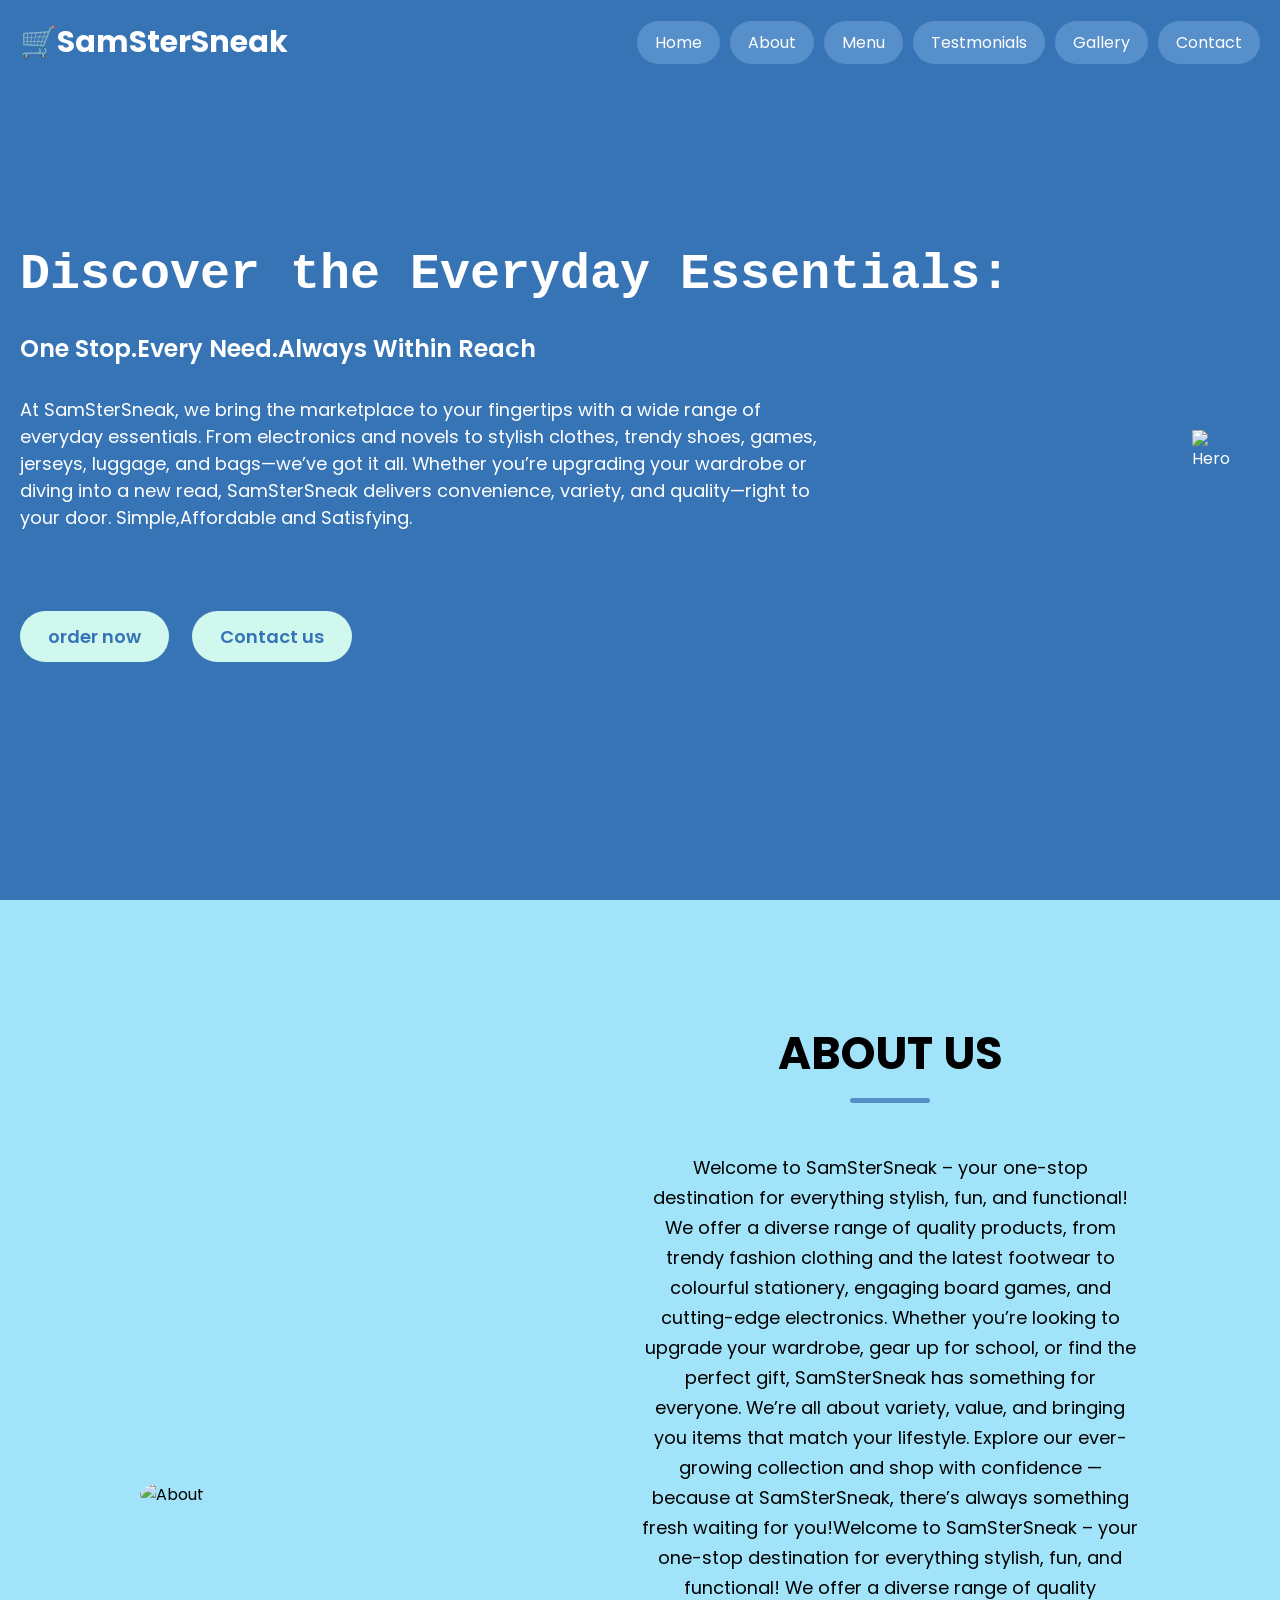
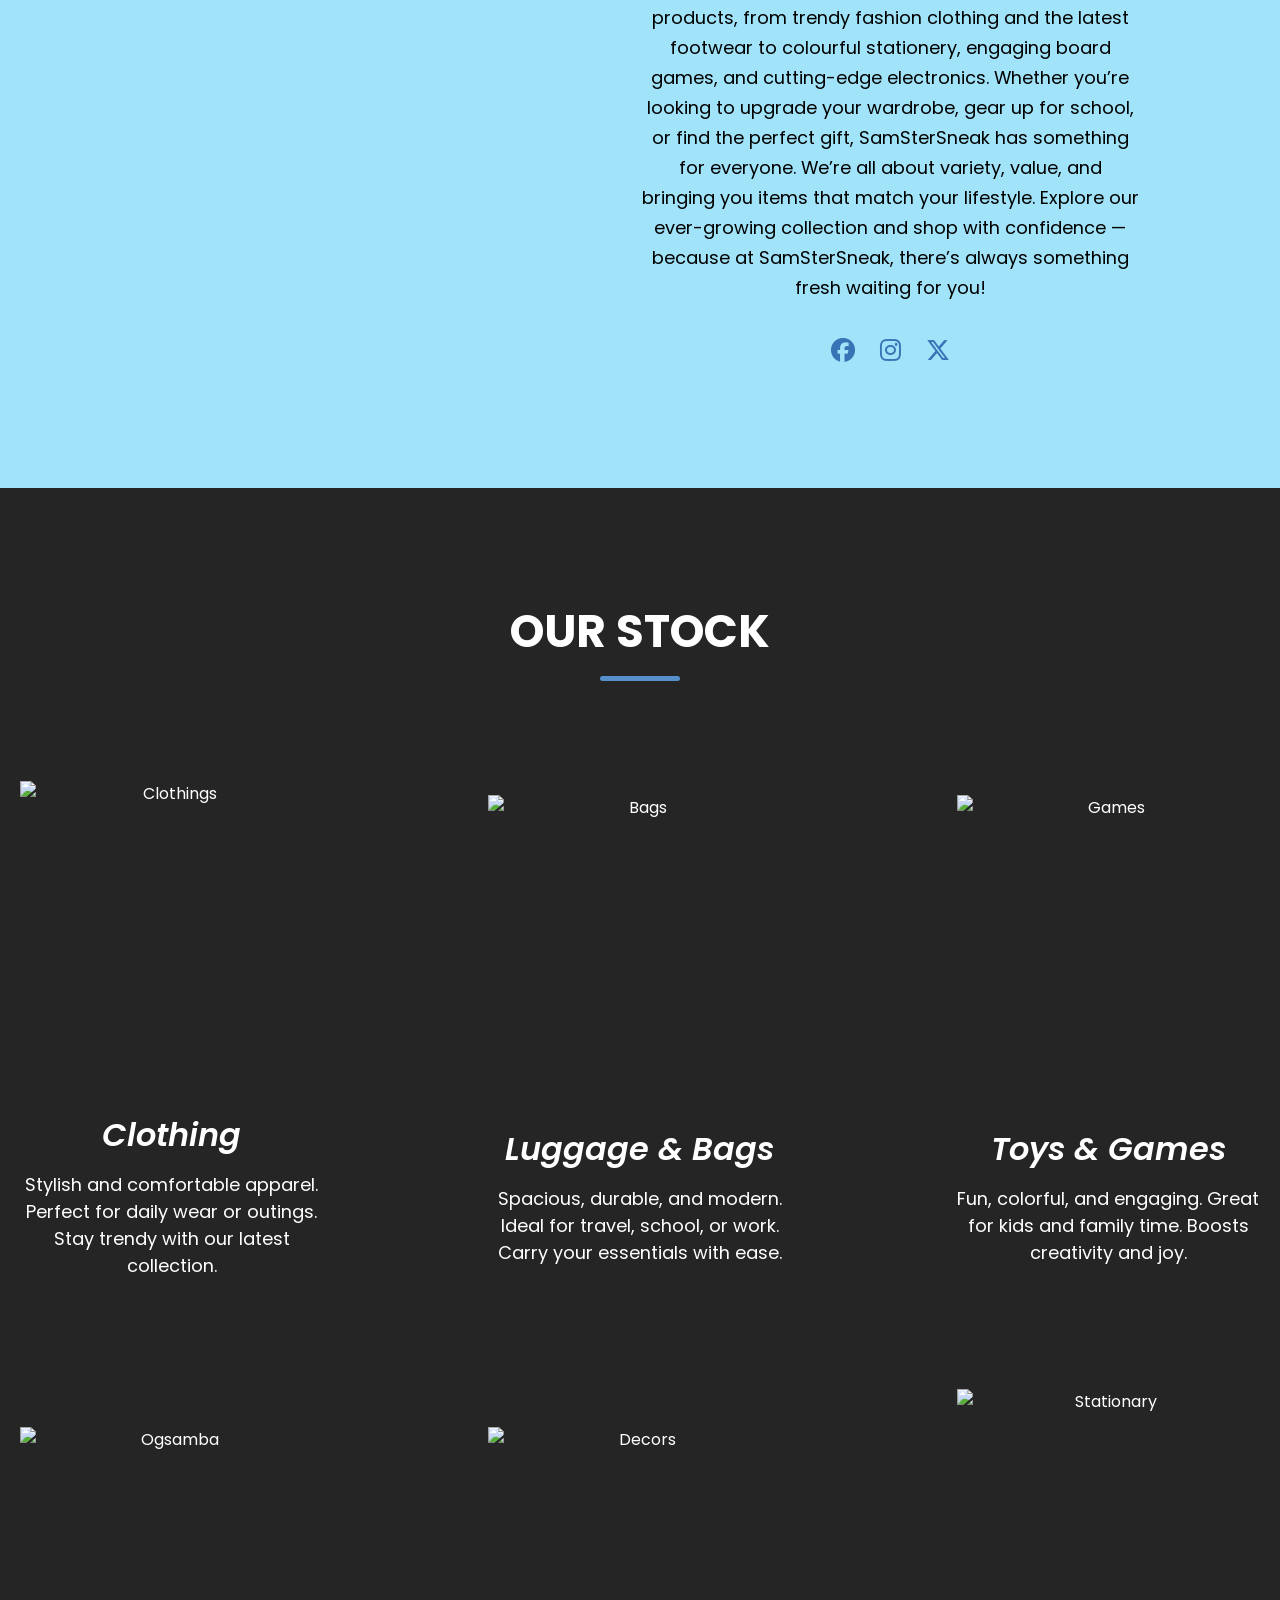
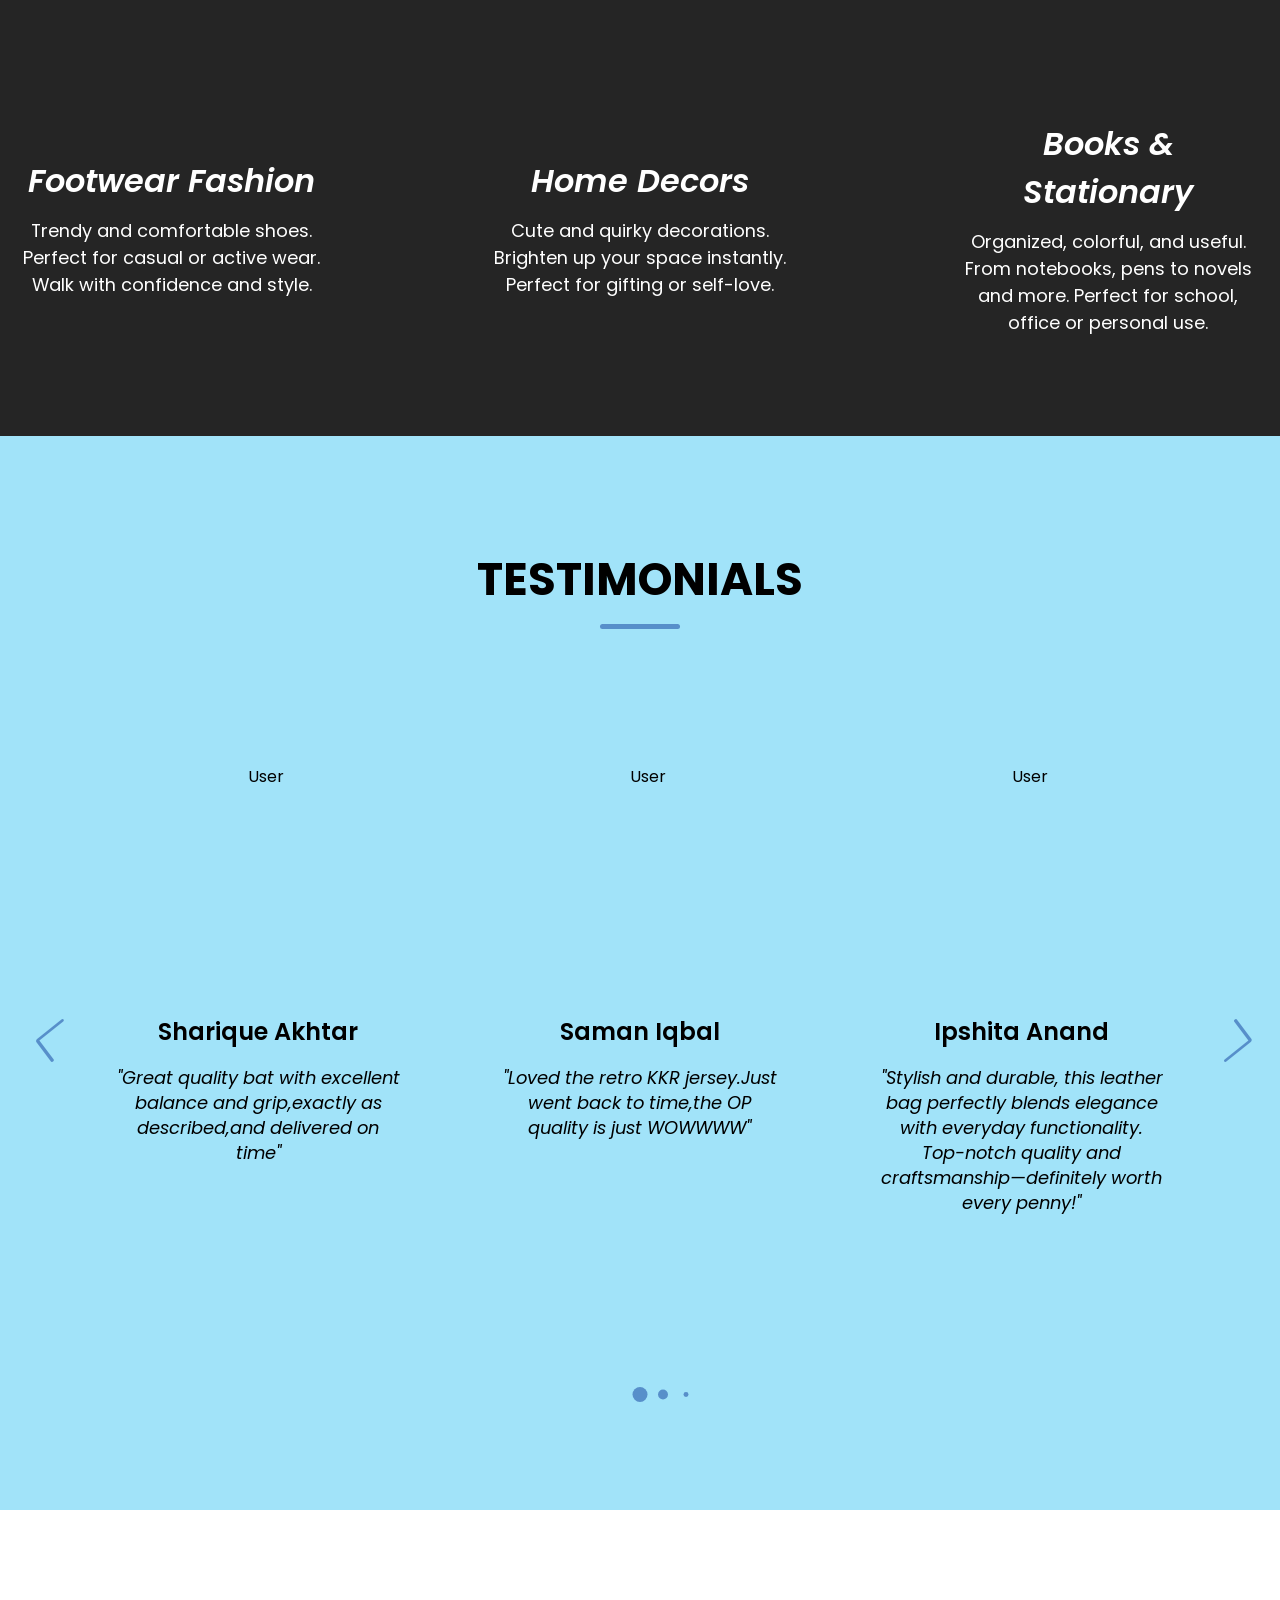
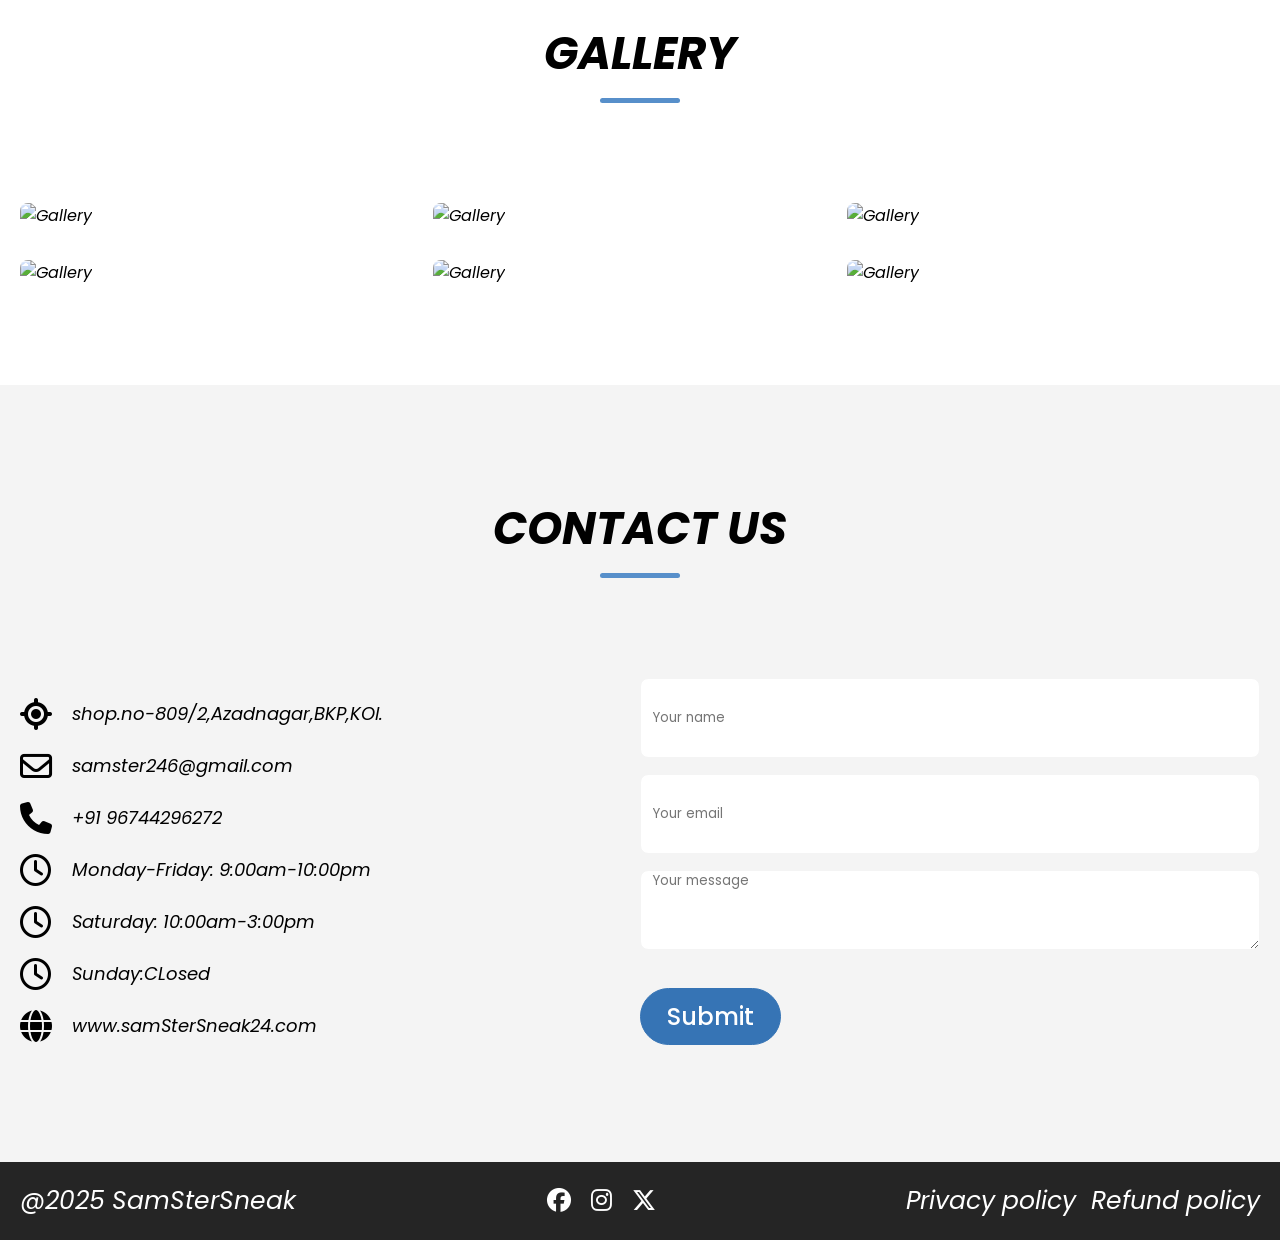
==== index.html @ d2cc335e "Rename warehouse.html to index.html" ====
<!DOCTYPE html>
<html lang="en">
<head>
    <meta charset="UTF-8">
    <meta name="viewport" content="width=device-width, initial-scale=1.0">
    <title>Document</title>
    <!-- linking font awsome for icons-->
    <link rel="stylesheet" href="https://cdnjs.cloudflare.com/ajax/libs/font-awesome/6.6.0/css/all.min.css">
    <!-- linking swiper CSS -->
    <link rel="stylesheet" href="https://cdn.jsdelivr.net/npm/swiper@11/swiper-bundle.min.css">
    <link rel="stylesheet" href="warehouse.css">
</head>
<body>
    <!-- Header/navbar -->
    <header>
        <nav class="navbar section-content">
            <a href="#" class="nav-logo">
                <h2 class="logo-text">🛒SamSterSneak</h2>
            </a>
        <ul class="nav-menu">
            <button id="menu-close-button" class="fas fa-times">

            </button>

            <li class="nav-item">
                <a href="#" class="nav-link">Home</a>
            </li>
            <li class="nav-item">
                <a href="#about" class="nav-link">About</a>
            </li>
            <li class="nav-item">
                <a href="#menu" class="nav-link">Menu</a>
            </li>
            <li class="nav-item">
                <a href="#testimonials" class="nav-link">Testmonials</a>
            </li>
            <li class="nav-item">
                <a href="#gallery" class="nav-link">Gallery</a>
            </li>
            <li class="nav-item">
                <a href="#contact" class="nav-link">Contact</a>
            </li>
        </ul>
        <button id="menu-open-button" class="fas fa-bars"></button>
    </nav>

    </header>

    <main>
        <!-- hero-section -->
        <section class="hero-section">
            <div class="section-content">
                <div class="hero-details">
                    <h2 class="title">Discover the Everyday Essentials:</h2>
                    <h3 class="subtitle">One Stop.Every Need.Always Within Reach</h3>
                    <p class="description">At SamSterSneak, we bring the marketplace to your fingertips with a wide range of everyday essentials. 
                        From electronics and novels to stylish clothes, trendy shoes, games, jerseys, luggage, and bags—we’ve got it all. 
                        Whether you’re upgrading your wardrobe or diving into a new read, SamSterSneak delivers convenience, variety, and 
                        quality—right to your door. Simple,Affordable and Satisfying.</p>
                    <div class="buttons">
                        <a href="#" class="button order-now">order now</a>
                        <a href="#" class="button contact-us">Contact us</a>
                    </div>
                </div>
                <div class="hero-image-wrapper">
                    <img src="./use photos /jacke nike.jpeg" alt="Hero" class="hero-image">
                </div>
            </div>

        </section>
        <!-- About section -->
         <section class="about-section" id="about">
            <div class="section-content">
                <div class="about-image-wrapper">
                    <img src="./use photos /companylogo.jpeg" alt="About" class="about-image">
                </div>
                <div class="about-details">
                    <h2 class="section-title">About Us</h2>
                    <p class="text">Welcome to SamSterSneak – your one-stop destination for everything stylish, fun, and functional! 
                        We offer a diverse range of quality products, from trendy fashion clothing and the latest footwear to colourful stationery, 
                        engaging board games, and cutting-edge electronics. Whether you’re looking to upgrade your wardrobe, gear up for school, or 
                        find the perfect gift, SamSterSneak has something for everyone. We’re all about variety, value, and bringing you items that 
                        match your lifestyle. Explore our ever-growing collection and shop with confidence — because at SamSterSneak, there’s always 
                        something fresh waiting for you!Welcome to SamSterSneak – your one-stop destination for everything stylish, fun, and functional!
                        We offer a diverse range of quality products, from trendy fashion clothing and the latest footwear to colourful stationery, engaging 
                        board games, and cutting-edge electronics. Whether you’re looking to upgrade your wardrobe, gear up for school, or find the perfect gift, 
                        SamSterSneak has something for everyone. We’re all about variety, value, and bringing you items that match your lifestyle. Explore our 
                        ever-growing collection and shop with confidence — because at SamSterSneak, there’s always something fresh waiting for you!
                    </p>
                    <div class="social-link-list">
                        <a href="#" class="social-link"><i class="fa-brands fa-facebook"></i></a>
                        <a href="#" class="social-link"><i class="fa-brands fa-instagram"></i></a>
                        <a href="#" class="social-link"><i class="fa-brands fa-x-twitter"></i></a>
                    </div>

                </div>
            </div>
         </section>
        <!-- menu/Product section -->
         <section class="menu-section" id="menu">
            <h2 class="section-title">Our Stock</h2>

            <div class="section-content">
                <ul class="menu-list">

                    <li class="menu-item">
                        <img src="./use photos /tshirt.jpeg" alt="Clothings" class="menu-image">
                        <h3 class="name">Clothing</h3>
                        <p class="text">Stylish and comfortable apparel.
                            Perfect for daily wear or outings.
                            Stay trendy with our latest collection.
                            </p>
                    </li>

                    <li class="menu-item">
                        <img src="./use photos /bag.jpeg" alt="Bags" class="menu-image">
                        <h3 class="name">Luggage & Bags</h3>
                        <p class="text">Spacious, durable, and modern.
                            Ideal for travel, school, or work.
                            Carry your essentials with ease.</p>
                    </li>

                    <li class="menu-item">
                        <img src="./use photos /chess.jpeg" alt="Games" class="menu-image">
                        <h3 class="name">Toys & Games</h3>
                        <p class="text">Fun, colorful, and engaging.
                            Great for kids and family time.
                            Boosts creativity and joy.</p>
                    </li>

                    <li class="menu-item">
                        <img src="./use photos /ogsamba.jpeg" alt="Ogsamba" class="menu-image">
                        <h3 class="name">Footwear Fashion</h3>
                        <p class="text">Trendy and comfortable shoes.
                            Perfect for casual or active wear.
                            Walk with confidence and style.</p>
                    </li>

                    <li class="menu-item">
                        <img src="./use photos /clayfoam.jpeg" alt="Decors" class="menu-image">
                        <h3 class="name">Home Decors</h3>
                        <p class="text">Cute and quirky decorations.
                            Brighten up your space instantly.
                            Perfect for gifting or self-love.</p>
                    </li>

                    <li class="menu-item">
                        <img src="./use photos /stationary.webp" alt="Stationary" class="menu-image">
                        <h3 class="name">Books & Stationary</h3>
                        <p class="text">Organized, colorful, and useful.
                            From notebooks, pens to novels and more.
                            Perfect for school, office or personal use.</p>
                    </li>

                </ul>
            </div>
         </section>
         <!-- testimonials-section -->
         <section class="testimonials-section" id="testimonials">
            <h2 class="section-title">Testimonials</h2>
            <div class="section-content">
                <div class="slider-container swiper">
                    <div class="slider-wrapper">
                        <ul class="testimonials-list swiper-wrapper">
                            <li class="testimonial swiper-slide">
                                <img src="./use photos /sharique.jpeg" alt="User" class="user-image">
                                <h3 class="name">Sharique Akhtar</h3>
                                <i class="feedback">"Great quality bat with excellent balance and grip,exactly as described,and delivered on time"</i>
                            </li>

                            <li class="testimonial swiper-slide">
                                <img src="./use photos /saman.jpeg" alt="User" class="user-image">
                                <h3 class="name">Saman Iqbal</h3>
                                <i class="feedback">"Loved the retro KKR jersey.Just went back to time,the OP quality is just WOWWWW"</i>
                            </li>

                            <li class="testimonial swiper-slide">
                                <img src="./use photos /ipshita.jpeg" alt="User" class="user-image">
                                <h3 class="name">Ipshita Anand</h3>
                                <i class="feedback">"Stylish and durable, this leather bag perfectly blends elegance with everyday functionality.
                                    Top-notch quality and craftsmanship—definitely worth every penny!"</i>
                            </li>

                            <li class="testimonial swiper-slide">
                                <img src="./use photos /farhan.jpeg" alt="User" class="user-image">
                                <h3 class="name">Farhan</h3>
                                <i class="feedback">"Fantastic gameset that delivers endless fun and top-notch quality—highly recommend!"</i>
                            </li>

                            <li class="testimonial swiper-slide">
                                <img src="./use photos /nisha.jpeg" alt="User" class="user-image">
                                <h3 class="name">Nisha kumari</h3>
                                <i class="feedback">"Great quality shoes at an unbeatable price—super comfy and stylish,straight from SamSterSneak!>
                            </li>

                            <li class="testimonial swiper-slide">
                                <img src="./use photos /ritika.jpeg" alt="User" class="user-image">
                                <h3 class="name">Ritika Srivastava</h3>
                                <i class="feedback">"The book arrived in perfect condition, securely packaged and exactly as described.Excellent value for money—would definitely buy from samstersneak again!"</i>
                            </li>
                        </ul>

                        <div class="swiper-pagination"></div>
                        <div class="swiper-slide-button swiper-button-prev"></div>
                        <div class="swiper-slide-button swiper-button-next"></div>
                      
                    </div>
                </div>
            </div>

         </section>
        <!-- Gallery-section -->
         <section class="gallery-section" id="gallery">
            <h2 class="section-title">Gallery</h2>
            <div class="section-content">
                <ul class="gallery-list">
                    <li class="gallery-item">
                        <img src="./use photos /puma jacket.jpeg" alt="Gallery" class="gallery-image">
                    </li>
                    <li class="gallery-item">
                        <img src="./use photos /chess.jpeg" alt="Gallery" class="gallery-image">
                    </li>
                    <li class="gallery-item">
                        <img src="./use photos /book.jpeg" alt="Gallery" class="gallery-image">
                    </li>
                    <li class="gallery-item">
                        <img src="./use photos /air jordan.jpeg" alt="Gallery" class="gallery-image">
                    </li>
                    <li class="gallery-item">
                        <img src="./use photos /vrheadset.jpeg" alt="Gallery" class="gallery-image">
                    </li>
                    <li class="gallery-item">
                        <img src="./use photos /tshirt.jpeg" alt="Gallery" class="gallery-image">
                    </li>
                </ul>
            </div>
         </section>
        <!-- contact-section -->
         <section class="contact-section" id="contact">
            <h2 class="section-title">Contact Us</h2>
            <div class="section-content">
                <ul class="contact-info-list">
                    <li class="contact-info">
                        <i class="fa-solid fa-location-crosshairs"></i>
                        <p>shop.no-809/2,Azadnagar,BKP,KOl.</p>
                    </li>

                    <li class="contact-info">
                        <i class="fa-regular fa-envelope"></i>
                        <p>samster246@gmail.com</p>
                    </li>

                    <li class="contact-info">
                        <i class="fa-solid fa-phone"></i>
                        <p>+91 96744296272</p>
                    </li>

                    <li class="contact-info">
                        <i class="fa-regular fa-clock"></i>
                        <p>Monday-Friday: 9:00am-10:00pm</p>
                    </li>
                    <li class="contact-info">
                        <i class="fa-regular fa-clock"></i>
                        <p>Saturday: 10:00am-3:00pm</p>
                    </li>

                    <li class="contact-info">
                        <i class="fa-regular fa-clock"></i>
                        <p>Sunday:CLosed</p>
                    </li>

                    <li class="contact-info">
                        <i class="fa-solid fa-globe"></i>
                        <p>www.samSterSneak24.com</p>
                    </li>
                </ul>
                <form action="#" class="contact-form">
                    <input type="text" placeholder="Your name" class="form-input" required>
                    <input type="email" placeholder="Your email" class="form-input" required>
                    <textarea placeholder="Your message" class="form-input" required></textarea>
                    <button class=" submit-button">Submit</button>
                </form>
            </div>
         </section>
        <!-- Footer-section -->
        <footer class="footer-section">
            <div class="section-content">
                <p class="copyright-text">@2025 SamSterSneak </p>

                <div class="social-link-list">
                    <a href="#" class="social-link"><i class="fa-brands fa-facebook"></i></a>
                    <a href="#" class="social-link"><i class="fa-brands fa-instagram"></i></a>
                    <a href="#" class="social-link"><i class="fa-brands fa-x-twitter"></i></a>
                </div>

                <p class="policy-text">
                    <a href="#" class="policy-link">Privacy policy</a> 
                    <span class="separator"></span>
                    <a href="#" class="policy-link">Refund policy</a> 
                </p>

                
                
            </div>

        </footer>
    </main>  
    
    
    <!-- linking swiper script -->
    <script src="https://cdn.jsdelivr.net/npm/swiper@11/swiper-bundle.min.js"></script>

    <script src="warehouse.js"></script>
</body>
</html>
---- warehouse.css ----
@import url('https://fonts.googleapis.com/css2?family=Miniver&family=Poppins:ital,wght@0,400;0,500;0,600;0,700;1,400;1,600&display=swap');
*{
    margin:0;
    padding: 0;
    box-sizing: border-box;
    font-family:"Poppins", sans-serif;
}

:root{
    --white-color: #ffffff;
    --dark-color: #252525;
    --primary-color: #3674B5;
    --secondary-color: #578FCA;
    --light-blue-color: #A1E3F9;
    --light-gray-color: #F4F4F4;
    --light-mint-color: #D1F8EF;


    --font-size-s:0.9rem;
    --font-size-n:1rem;
    --font-size-m:1.12rem;
    --font-size-l:1.5rem;
    --font-size-xl:2rem;
    --font-size-xxl:2.3rem;

    --font-weight-normal:400;
    --font-weight-medium:500;
    --font-weight-semi-bold:600;
    --font-weight-bold:700;

    --border-radius-s:8px;
    --border-radius-m:30px;
    --border-radius-circle:50%;

    --site-max-width:1300px;
}

html {
    scroll-behavior: smooth;
}
/* styling for whole website*/
ul{
    list-style: none ;
}
a{
    text-decoration: none;
}

button{
    cursor: pointer;
    border: none;
    background:none;
}
img{
    width:100% ;
}
.section-content{
    max-width: var(--site-max-width);
    margin: 0 auto;
    padding: 0 20px;
}
.section-title{
    text-align: center;
    padding: 60px 0 100px;
    text-transform: uppercase;
    font-size: var(--font-size-xl);
}
.section-title::after{
    content: "";
    width: 80px;
    height: 5px;
    display: block;
    margin: 10px auto 0;
    border-radius: var(--border-radius-s);
    background: var(--secondary-color);
}
/* Navbar styling*/
header{
    position: fixed;
    width: 100%;
    z-index:5; ;
    background:var(--primary-color);
}
header .navbar{
    display: flex;
    padding: 20px;
    align-items: center;
    justify-content: space-between;
}

.navbar .nav-logo .logo-text{
    color:var(--white-color);
    font-weight:var(--font-weight-bold);
    font-size:30px;
    
}

.navbar .nav-menu{
    display: flex;
    gap: 10px;
}

.navbar .nav-menu .nav-link{
    padding: 10px 18px;
    color:var(--white-color);
    background:var(--secondary-color) ;
    font-size:var(--border-radius-n); ;
    border-radius: var(--border-radius-m);
    transition: 0.3s ease;


}
.navbar .nav-menu .nav-link:hover{
    color: var(--primary-color);
    background: var(--secondary-color);
     
}
.navbar :where(#menu-close-button,#menu-open-button){
    display: none;
}



/* styling for hero section*/
.hero-section{
    min-height: 100vh;
    background: var(--primary-color);
}
.hero-section .section-content{
    display: flex;
    align-items: center;
    justify-content: space-between;
    min-height: 100vh;
    color:var(--white-color);
}
.hero-section .hero-details .title{
    padding-top: 8px;
    font-size: 50px;
    color: var(--white-color);
    font-family: 'Courier New', Courier, monospace;
}
.hero-section .hero-details .subtitle{
    margin-top: 8px;
    max-width: 70%;
    padding-top: 20px;
    font-size: var(--font-size-l);
    font-weight: var(--font-weight-semi-bold);
}
.hero-section .hero-details .description{
    margin-top:24px 0 40px;
    padding-top: 30px;
    max-width: 70%;
    font-size: var(--font-size-m);
}
.hero-section .hero-details .buttons{
    padding-top: 80px;
    display: flex;
    gap: 23px;
}
.hero-section .hero-details .buttons .button{
    font-size: 18px;
}


.hero-section .hero-details .button{
    padding: 10px 26px;
    border: 2px solid transparent;
    color: var(--primary-color);
    border-radius: var(--border-radius-m);
    background: var(--light-mint-color);
    font-weight: var(--font-weight-semi-bold);
    transition: 0.3s ease;
   

}
.hero-section .hero-details .button:hover
{
    color: var(--dark-color);
    border-color: var(--white-color);
    background: transparent;

}
/*.hero-section .hero-details .contact-us:hover{
    color: var(--primary-color);
    border-color: var(--secondary-color);
    background: var(--secondary-color);
}*/

.hero-section .hero-image-wrapper{
    max-width:500px;
    margin-right: 30px;

}
.hero-section .hero-image-wrapper img{
    width: 400px;
    height: 400px;
}
/* styling About section*/
.about-section{
    padding: 120px;
    background: var(--light-blue-color);
}

.about-section .section-content{
    display: flex;
    gap: 50px;
    align-items: center;
    justify-content: space-between;
    

}
.about-section .about-image-wrapper .about-image{
    width: 380px;
    height: 380px;
    object-fit: cover;
    border-radius:var(--border-radius-circle) ;

}
.about-section .about-details .section-title{
    padding: 0;
    font-size: 45px;

}
.about-section .about-details{
    max-width: 50%;
}

.about-section .about-details .text{
    line-height: 30px;
    margin: 50px 0 30px;
    text-align:center ;
    font-size: var(--font-size-m);
    font-weight: var(--font-weight-normal);

}

.about-section .social-link-list{
    display: flex;
    gap: 25px;
    justify-content: center;

}
.about-section .social-link-list .social-link{
    color: var(--primary-color);
    font-size: var(--font-size-l);
    transition: 0.2s ease;
}
.about-section .social-link-list .social-link:hover{
    color: var(--secondary-color);
}

/* Menu section styling*/
.menu-section{
    color: var(--white-color);
    background: var(--dark-color);
    padding: 50px 0 100px;
}
.menu-section .section-title{
    font-size: 45px
}
.menu-section .menu-list{
    display: flex;
    flex-wrap: wrap;
    gap: 110px;
    align-items: center;
    justify-content: space-between;
    
}
.menu-section .menu-list .menu-item{
    display: flex;
    align-items: center;
    text-align: center;
    flex-direction:column;
    justify-content: space-between;
    width:calc(100% / 3 - 110px);
}
.menu-section .menu-list .menu-item .menu-image{
    max-width: 100%;
    max-height: 100%;
    aspect-ratio: 1;
    margin-bottom: 15px;
    object-fit: contain;

}
.menu-section .menu-list .menu-item .name{
    margin: 12px 0  ;
    font-size: var(--font-size-xl);
    font-weight: var(--font-weight-semi-bold);
    font-style: italic;
}
.menu-section .menu-list .menu-item .text{
    font-size: var(--font-size-m);
    font-weight:var(--font-weight-normal);
}


/* testimonials-styling */
.testimonials-section{
    padding: 50px 0 100px;
    background: var(--light-blue-color);
}
.testimonials-section .section-title{
    font-size: 45px;
}

.testimonials-section .slider-wrapper{
    overflow: hidden;
    margin: 0 60px 50px;

}

.testimonials-section .testimonial{
    user-select:none;
    display: flex;
    padding: 35px;
    text-align: center;
    flex-direction: column;
    align-items: center;
}
.testimonials-section .testimonial .user-image{
    width: 200px;
    height: 200px;
    object-fit: cover;
    margin-bottom: 50px;
    border-radius: var(--border-radius-circle);
}
.testimonials-section .testimonial .name{
    margin-bottom: 16px;
    font-size: var(--font-size-l);
    font-weight: var(--font-weight-semi-bold);
}
.testimonials-section .testimonial .feedback{
    font-size: var(--font-size-m);
    line-height: 25px;
    
}
.testimonials-section .swiper-pagination-bullet{
    width:15px ;
    height: 15px;
    opacity: 1;
    background: var(--secondary-color);   
}

.testimonials-section .swiper-slide-button{
    margin-top: -50px;
    color: var(--secondary-color);
    transition: 0.3s ease;   
}
.testimonials-section .swiper-slide-button:hover{
    color: var(--primary-color);
}

/* Gallery styling*/
.gallery-section{
    padding:50px 0 100px;
}
.gallery-section .section-title{
    font-size: 45px;
}
.gallery-section .gallery-list{
    display: flex;
    flex-wrap: wrap;
    gap: 32px;
    
}

.gallery-section .gallery-list .gallery-item{
    overflow: hidden;
    border-radius: var(--border-radius-s);
    width: calc(100% / 3 - 32px);
    
}
.gallery-section .gallery-item .gallery-image{
    width: 100%;
    height: 100%;
    cursor: zoom-in;
    transition: 0.3s ease;

}
.gallery-section .gallery-item:hover .gallery-image{
    transform: scale(1.3);
}

/* contact area styling*/
.contact-section{
    padding: 50px 0 100px;
    background: var(--light-gray-color);

}
.contact-section .section-title{
    font-size: 45px;
}
.contact-section .section-content{
    display: flex;
    gap: 48px;
    align-items: flex-start;
    justify-content: space-between;
}

.contact-section .contact-info-list .contact-info{
    display: flex;
    gap: 20px;
    margin: 20px 0;
    align-items: center;
}

.contact-section .contact-info-list .contact-info i{
    font-size: var(--font-size-xl);
}
.contact-section .contact-info-list .contact-info p{
    font-size: 18px;
}

.contact-section .contact-form .form-input{
    width: 100%;
    height: 80px;
    padding: 0 12px;
    outline: none;
    margin-bottom: 16px;
    background: var(--white-color);
    border-radius: var(--border-radius-s);
    border: 1px solid var(--light-gray-color);

}

.contact-section .contact-form {
    max-width: 50%;
}


.contact-section .contact-form .form-input:focus{
    border-color: var(--secondary-color);

}

.contact-section .contact-form textarea .form-input{
    height: 100px;
    padding: 12px;
    resize: vertical;
}
.contact-section .contact-form .submit-button{
    padding: 10px 26px;
    margin-top: 15px;
    color: var(--white-color);
    font-size: var(--font-size-l);
    font-weight: var(--font-weight-medium);
    background: var(--primary-color);
    border-radius: var(--border-radius-m);
    border: 1px solid var(--primary-color);
    transition:0.3s ease;
}

.contact-section .contact-form .submit-button:hover{
    color: var(--primary-color);
    background: transparent

}

/* Footer section styling*/
.footer-section{
    padding: 20px 0;
    background: var(--dark-color);
}

.footer-section .section-content{
    display: flex;
    align-items: center;
    justify-content: space-between;
}
.footer-section :where(.copyright-text, .social-link, .policy-link){
    color: var(--white-color);
    transition: 0.2s ease;
    font-size:25px;
}

.footer-section .social-link-list{
    display: flex;
    gap: 20px;
}

.footer-section .social-link-list .social-link{
    font-size: var(--font-size-l);
}

.footer-section .social-link-list .social-link:hover,.footer-section .policy-text .policy-link:hover{
    color: var(--secondary-color);
}

.footer-section .policy-text .separator{
    margin: 0 5px;
    color: var(--white-color);
}




/* responsive media query for 1024px */
@media screen and (max-width:1024px){
    .menu-section .menu-list{
        gap: 60px;
    }
    .menu-section .menu-list .menu-item{
        width:calc(100% / 3 - 60px);

    }
    .navbar .nav-logo .logo-text{
        font-size: var(--font-size-xxl);
    }

}
/* responsive media query for 900px */
@media screen and (max-width:900px){
    :root{
        --font-size-m:1rem;
        --font-size-l:1.3rem;
        --font-size-xl:1.5rem;
        --font-size-xxl:1.8rem;
    }
    body.show-mobile-menu header::before{
        content: "";
        position: fixed;
        left: 0;
        top: 0;
        height: 100%;
        width: 100%;
        backdrop-filter: blur(5px);
        background: rgba(0, 0, 0, 0.2);
        }
    .navbar :where(#menu-close-button,#menu-open-button){
        display: block;
        font-size: var(--font-size-l);

    }
    .navbar .nav-logo .logo-text{
        font-size: var(--font-size-xxl);
    }

    .navbar #menu-close-button{
        position: absolute;
        right: 30px;
        top: 30px;
    }

    .navbar #menu-open-button{
        color: var(--white-color);
    }


    .navbar .nav-menu{
        display:block;
        position:fixed;
        left: -300px;
        top: 0;
        width: 300px;
        height: 100%;
        display: flex;
        flex-direction: column;
        align-items: center;;
        padding:100px;
        background: var(--white-color);
        transition: left 0.3s ease;
        /*extra code to give a gap between nav-menu */
        gap: 40px;
        justify-content: center;
    }
    body.show-mobile-menu .navbar .nav-menu{
        left: 0;
        
    }
    .navbar.nav-menu .nav-link{
        color: var(--dark-color);
        display: block;
        margin-top: 17px;
        font-size: var(--font-size-l);
        
    }

    .hero-section .section-content{
        gap:50px;
        text-align: center;
        padding: 30px 20px 20px;
        flex-direction: column-reverse;
        justify-content: center;

    }
    .hero-section .hero-details .title{
        font-size: 50px;
    }
    .hero-section .hero-details :is( .subtitle, .description), .about-section
    .about-details , .contact-section .contact-form{
        max-width: 100%;
    }
    .hero-section .hero-details .buttons{
        justify-content: center;
    }
    .hero-section .hero-details .buttons .button{
        font-size: 20px;
    }

    .hero-section .hero-image-wrapper{
        max-width: 270px;
        margin-right: 0;
    }

    .about-section .section-content{
        gap: 70px;
        flex-direction: column;

    }
    .about-section .about-image-wrapper .about-image{
        width: 100%;
        height: 100%;
        max-width: 250px;
        aspect-ratio: 1;
    }

    .menu-section .menu-list{
        gap: 30px;
    }
    .menu-section .menu-list .menu-item{
        width:calc(100% / 2 - 30px);

    }
    .hero-section .hero-image-wrapper img{
        width: 300px;
        height: 250px;
    }

    .menu-section .menu-list .menu-item .menu-image{
        max-width: 200px;

    }
    .gallery-section .gallery-list{
        gap:30px;
    }

    .gallery-section .gallery-list .gallery-item{
        width: calc(100% / 2 - 30px);

    }
    .contact-section .section-content{
        align-items: center;
        flex-direction: column-reverse;
    }    
}
/* responsive media query for 640px */
@media screen and (max-width:640px){
    .menu-section .menu-list{
        gap: 60px;
    }
   
    .menu-section .menu-list .menu-item ,
    .gallery-section .gallery-list .gallery-item{
        width:100%;

    }

    .testimonials-section .slider-wrapper{
        margin: 0 0 30px;

    }
    .testimonials-section .swiper-slide-button{
        display: none;
    }

    .footer-section .section-content{
        flex-direction: column;
        gap: 20px;

    }
}
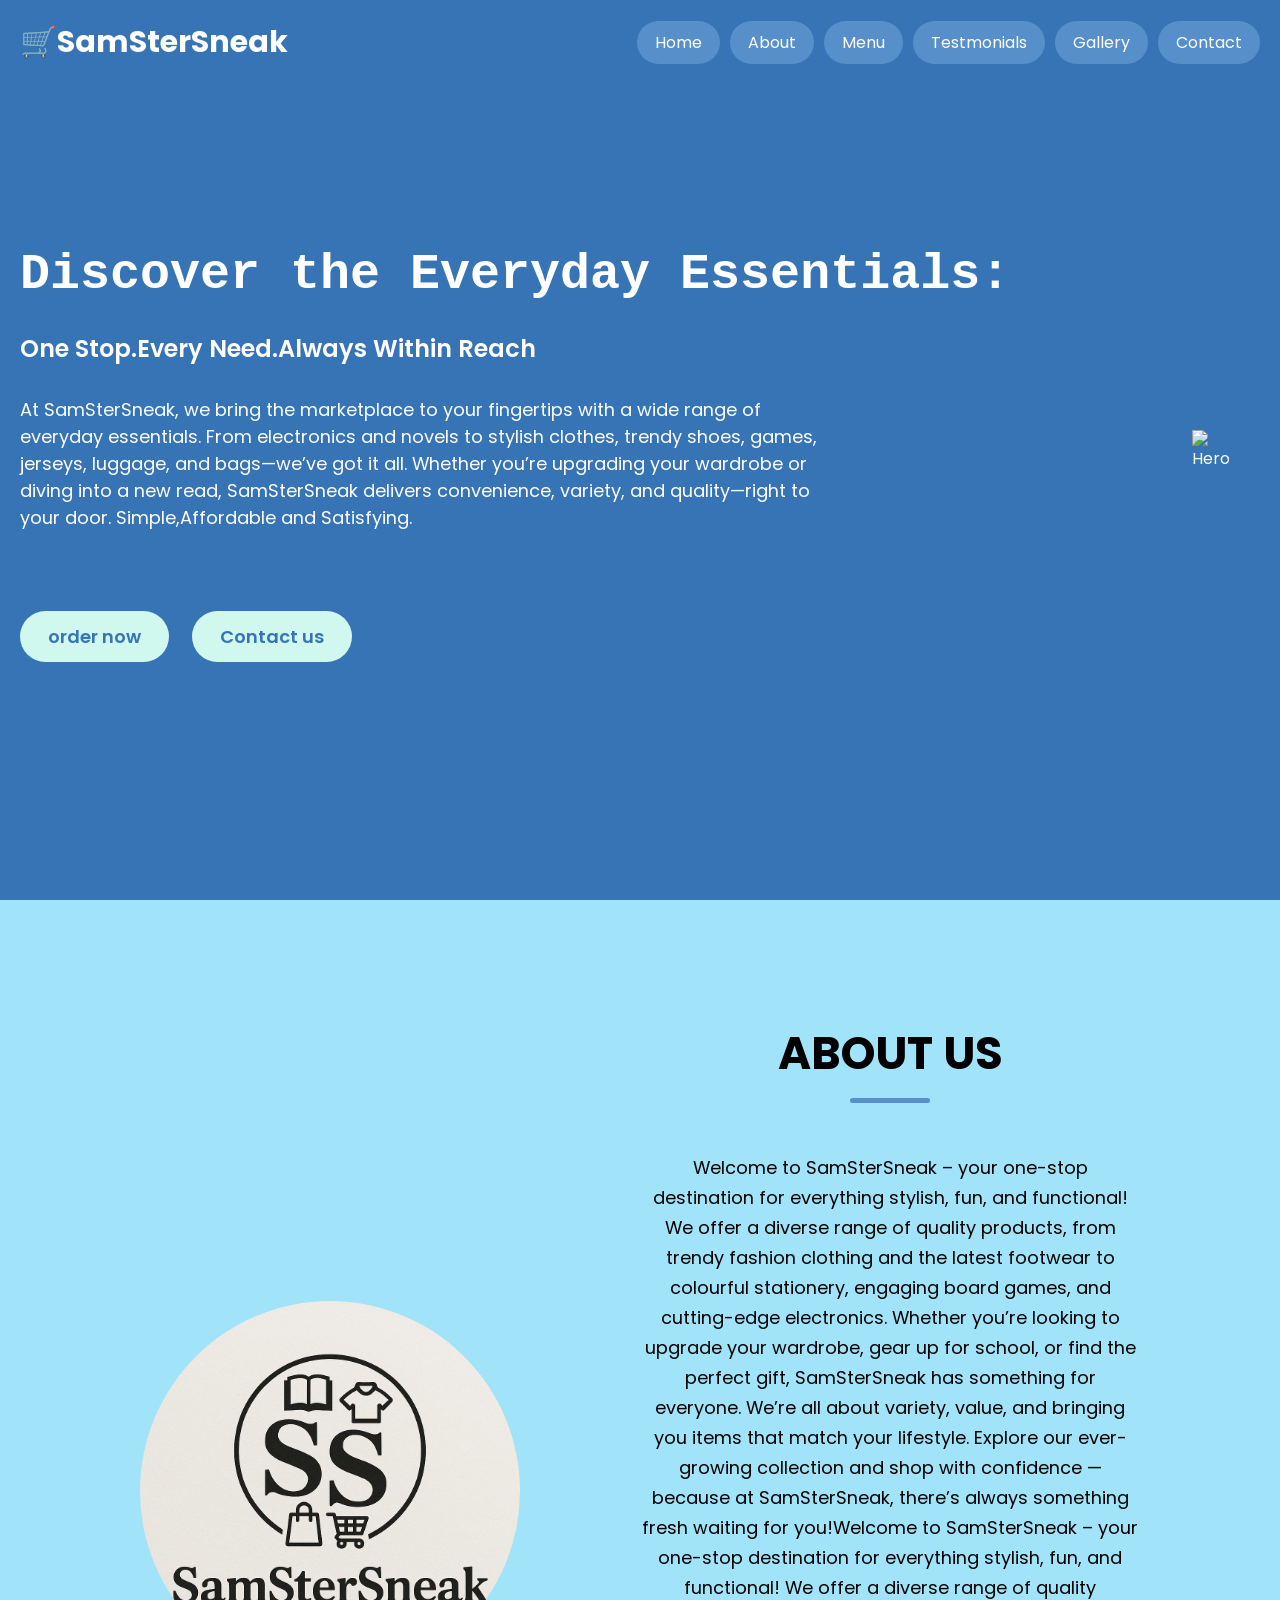
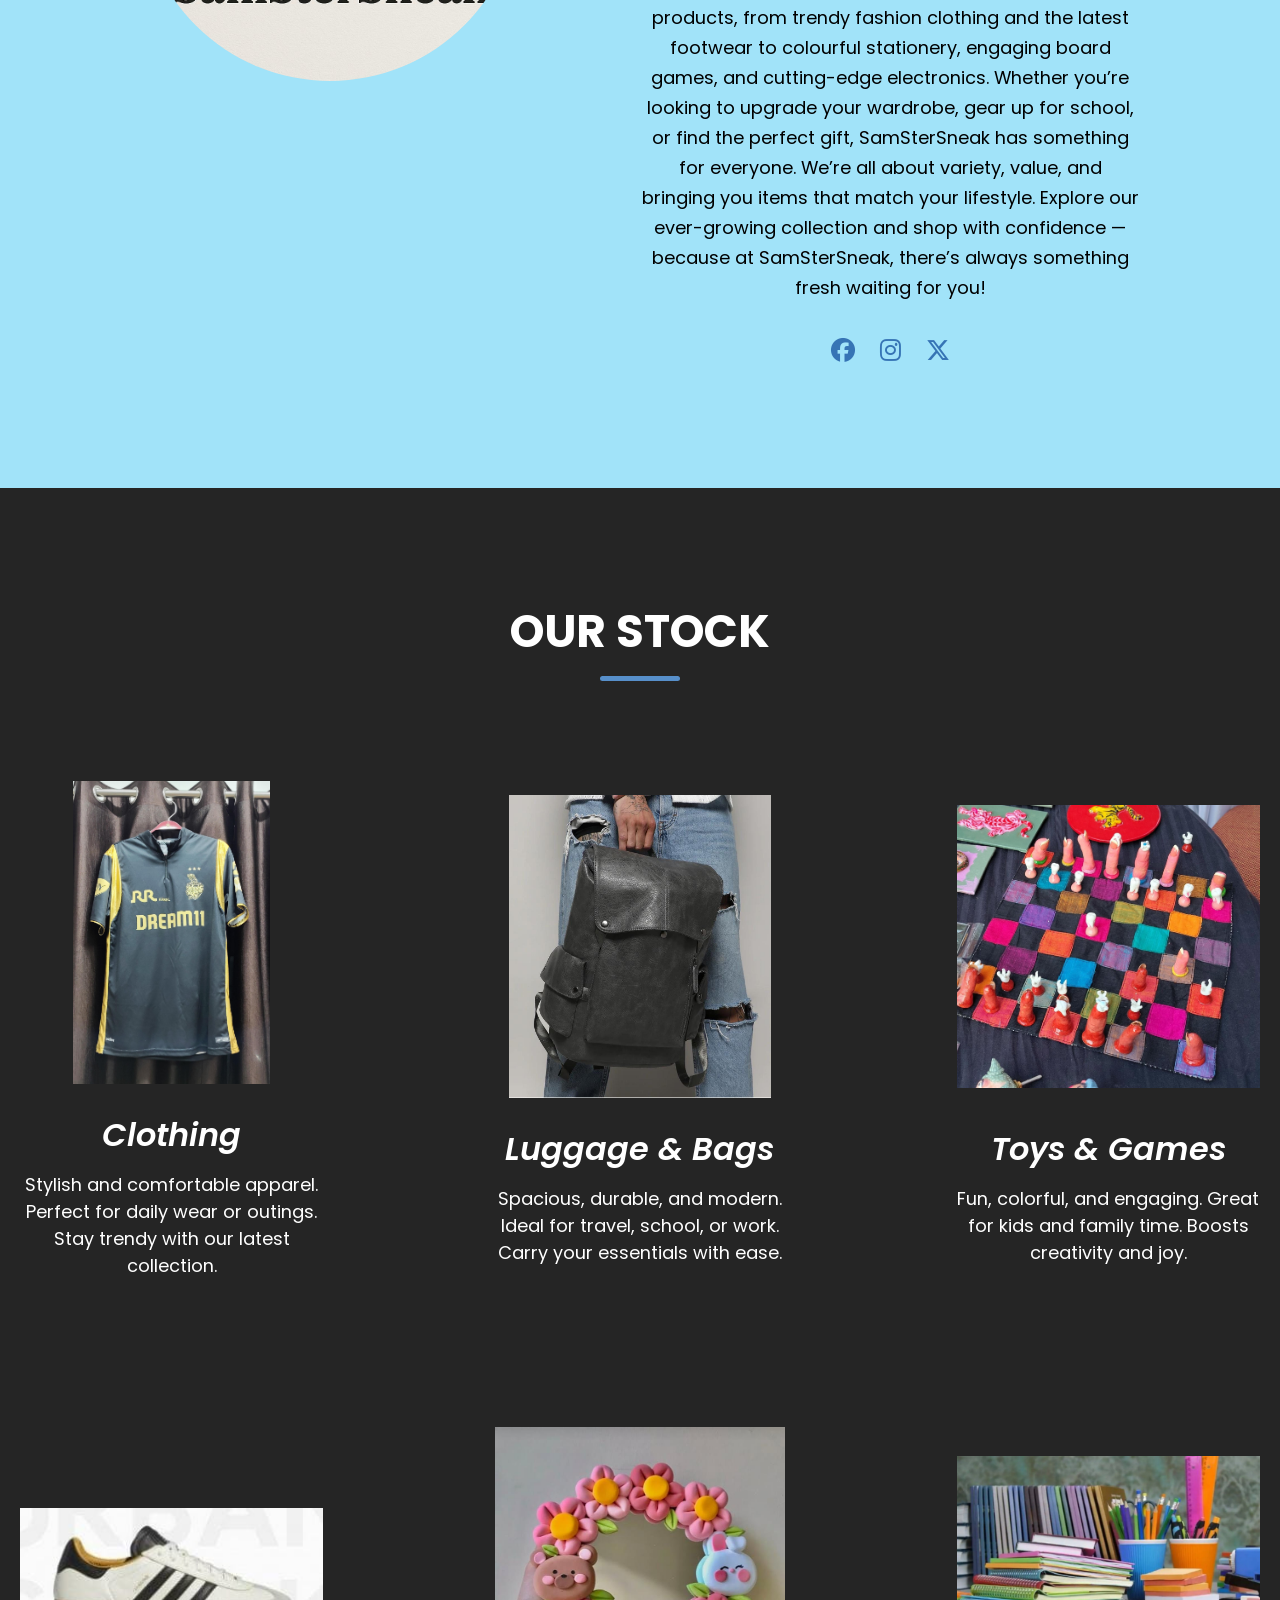
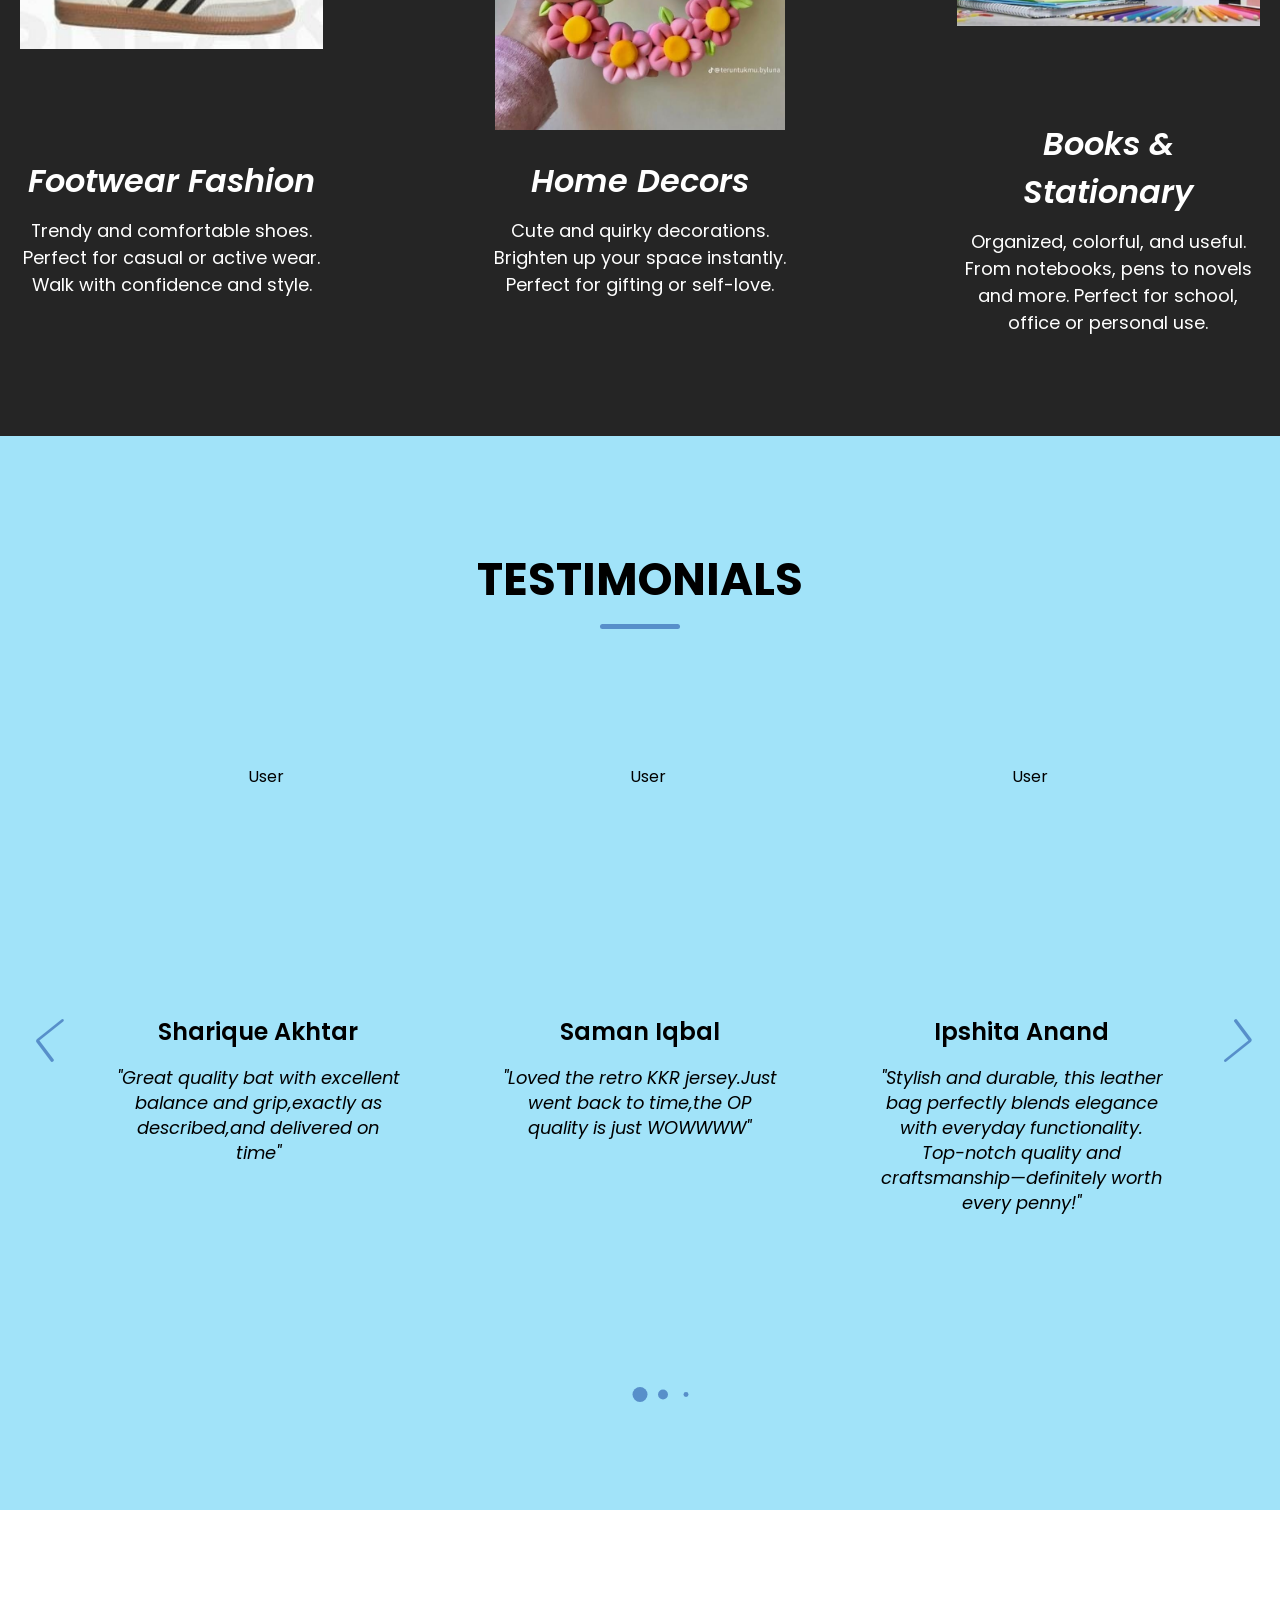
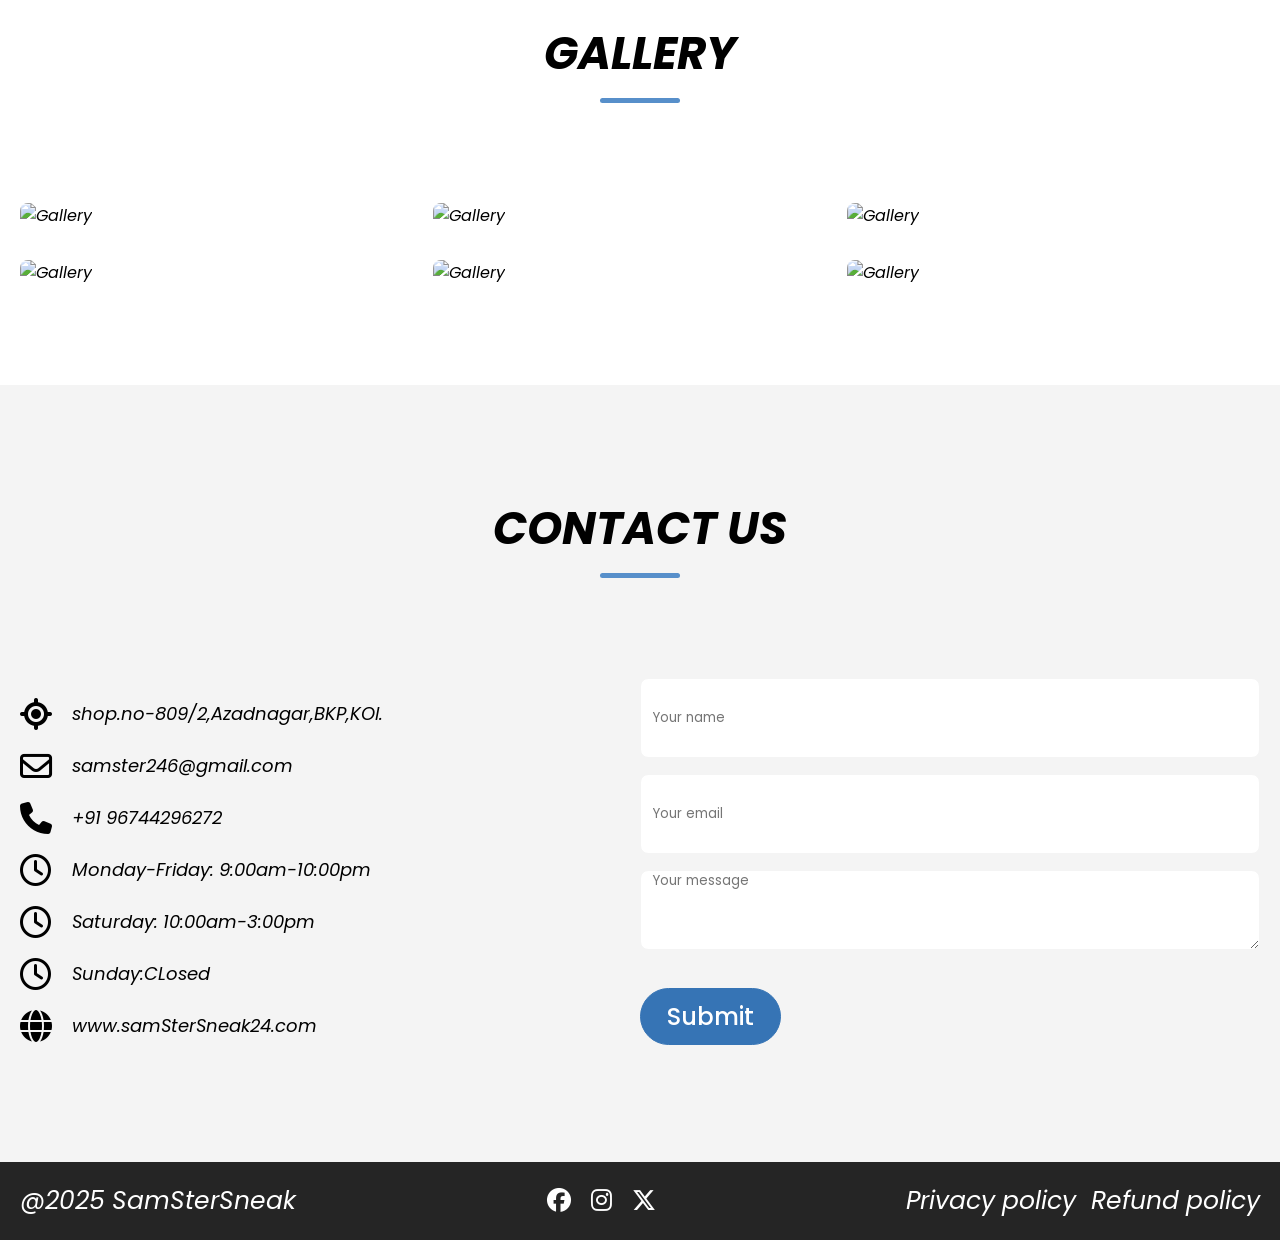
==== commit bd76d968: "Update index.html" ====
--- a/index.html
+++ b/index.html
@@ -72,7 +72,7 @@
          <section class="about-section" id="about">
             <div class="section-content">
                 <div class="about-image-wrapper">
-                    <img src="./use photos /companylogo.jpeg" alt="About" class="about-image">
+                    <img src="./use photos/companylogo.jpeg" alt="About" class="about-image">
                 </div>
                 <div class="about-details">
                     <h2 class="section-title">About Us</h2>
@@ -104,7 +104,7 @@
                 <ul class="menu-list">
 
                     <li class="menu-item">
-                        <img src="./use photos /tshirt.jpeg" alt="Clothings" class="menu-image">
+                        <img src="./use photos/tshirt.jpeg" alt="Clothings" class="menu-image">
                         <h3 class="name">Clothing</h3>
                         <p class="text">Stylish and comfortable apparel.
                             Perfect for daily wear or outings.
@@ -113,7 +113,7 @@
                     </li>
 
                     <li class="menu-item">
-                        <img src="./use photos /bag.jpeg" alt="Bags" class="menu-image">
+                        <img src="./use photos/bag.jpeg" alt="Bags" class="menu-image">
                         <h3 class="name">Luggage & Bags</h3>
                         <p class="text">Spacious, durable, and modern.
                             Ideal for travel, school, or work.
@@ -121,7 +121,7 @@
                     </li>
 
                     <li class="menu-item">
-                        <img src="./use photos /chess.jpeg" alt="Games" class="menu-image">
+                        <img src="./use photos/chess.jpeg" alt="Games" class="menu-image">
                         <h3 class="name">Toys & Games</h3>
                         <p class="text">Fun, colorful, and engaging.
                             Great for kids and family time.
@@ -129,7 +129,7 @@
                     </li>
 
                     <li class="menu-item">
-                        <img src="./use photos /ogsamba.jpeg" alt="Ogsamba" class="menu-image">
+                        <img src="./use photos/ogsamba.jpeg" alt="Ogsamba" class="menu-image">
                         <h3 class="name">Footwear Fashion</h3>
                         <p class="text">Trendy and comfortable shoes.
                             Perfect for casual or active wear.
@@ -137,7 +137,7 @@
                     </li>
 
                     <li class="menu-item">
-                        <img src="./use photos /clayfoam.jpeg" alt="Decors" class="menu-image">
+                        <img src="./use photos/clayfoam.jpeg" alt="Decors" class="menu-image">
                         <h3 class="name">Home Decors</h3>
                         <p class="text">Cute and quirky decorations.
                             Brighten up your space instantly.
@@ -145,7 +145,7 @@
                     </li>
 
                     <li class="menu-item">
-                        <img src="./use photos /stationary.webp" alt="Stationary" class="menu-image">
+                        <img src="./use photos/stationary.webp" alt="Stationary" class="menu-image">
                         <h3 class="name">Books & Stationary</h3>
                         <p class="text">Organized, colorful, and useful.
                             From notebooks, pens to novels and more.
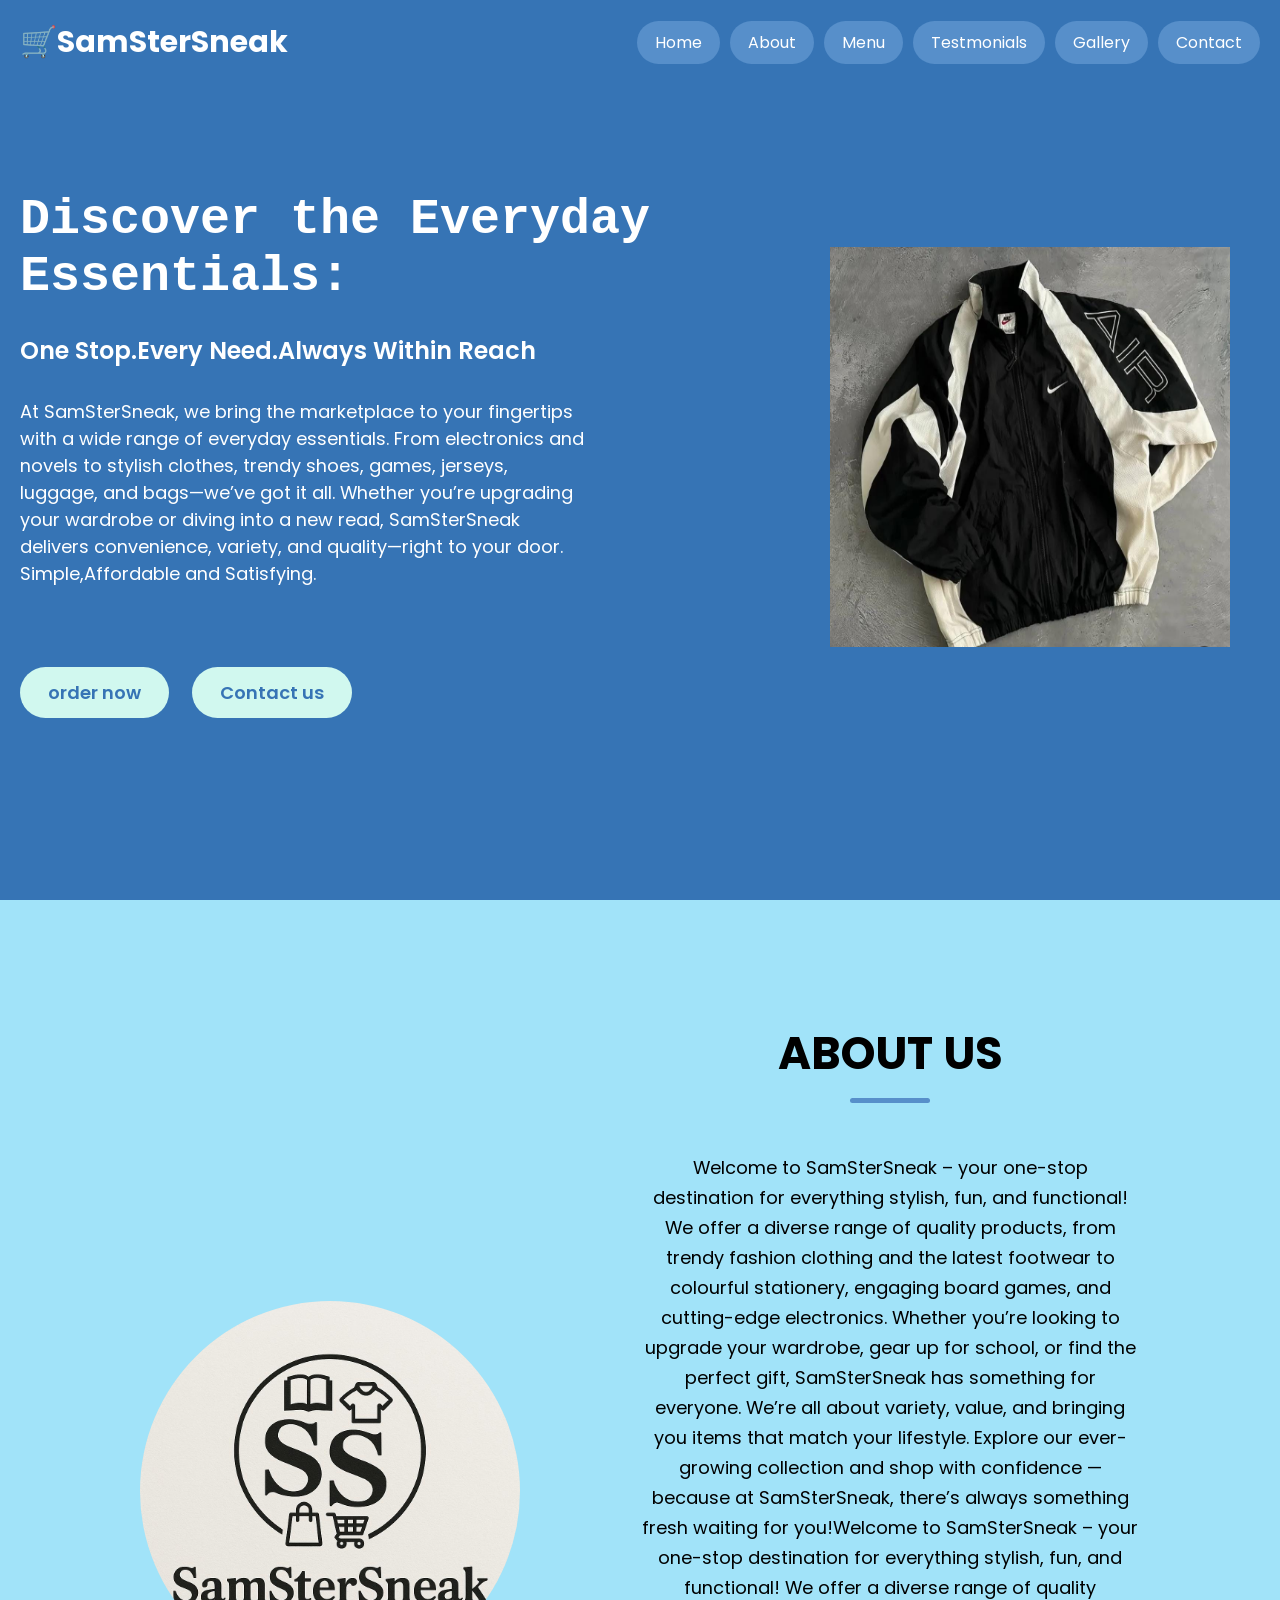
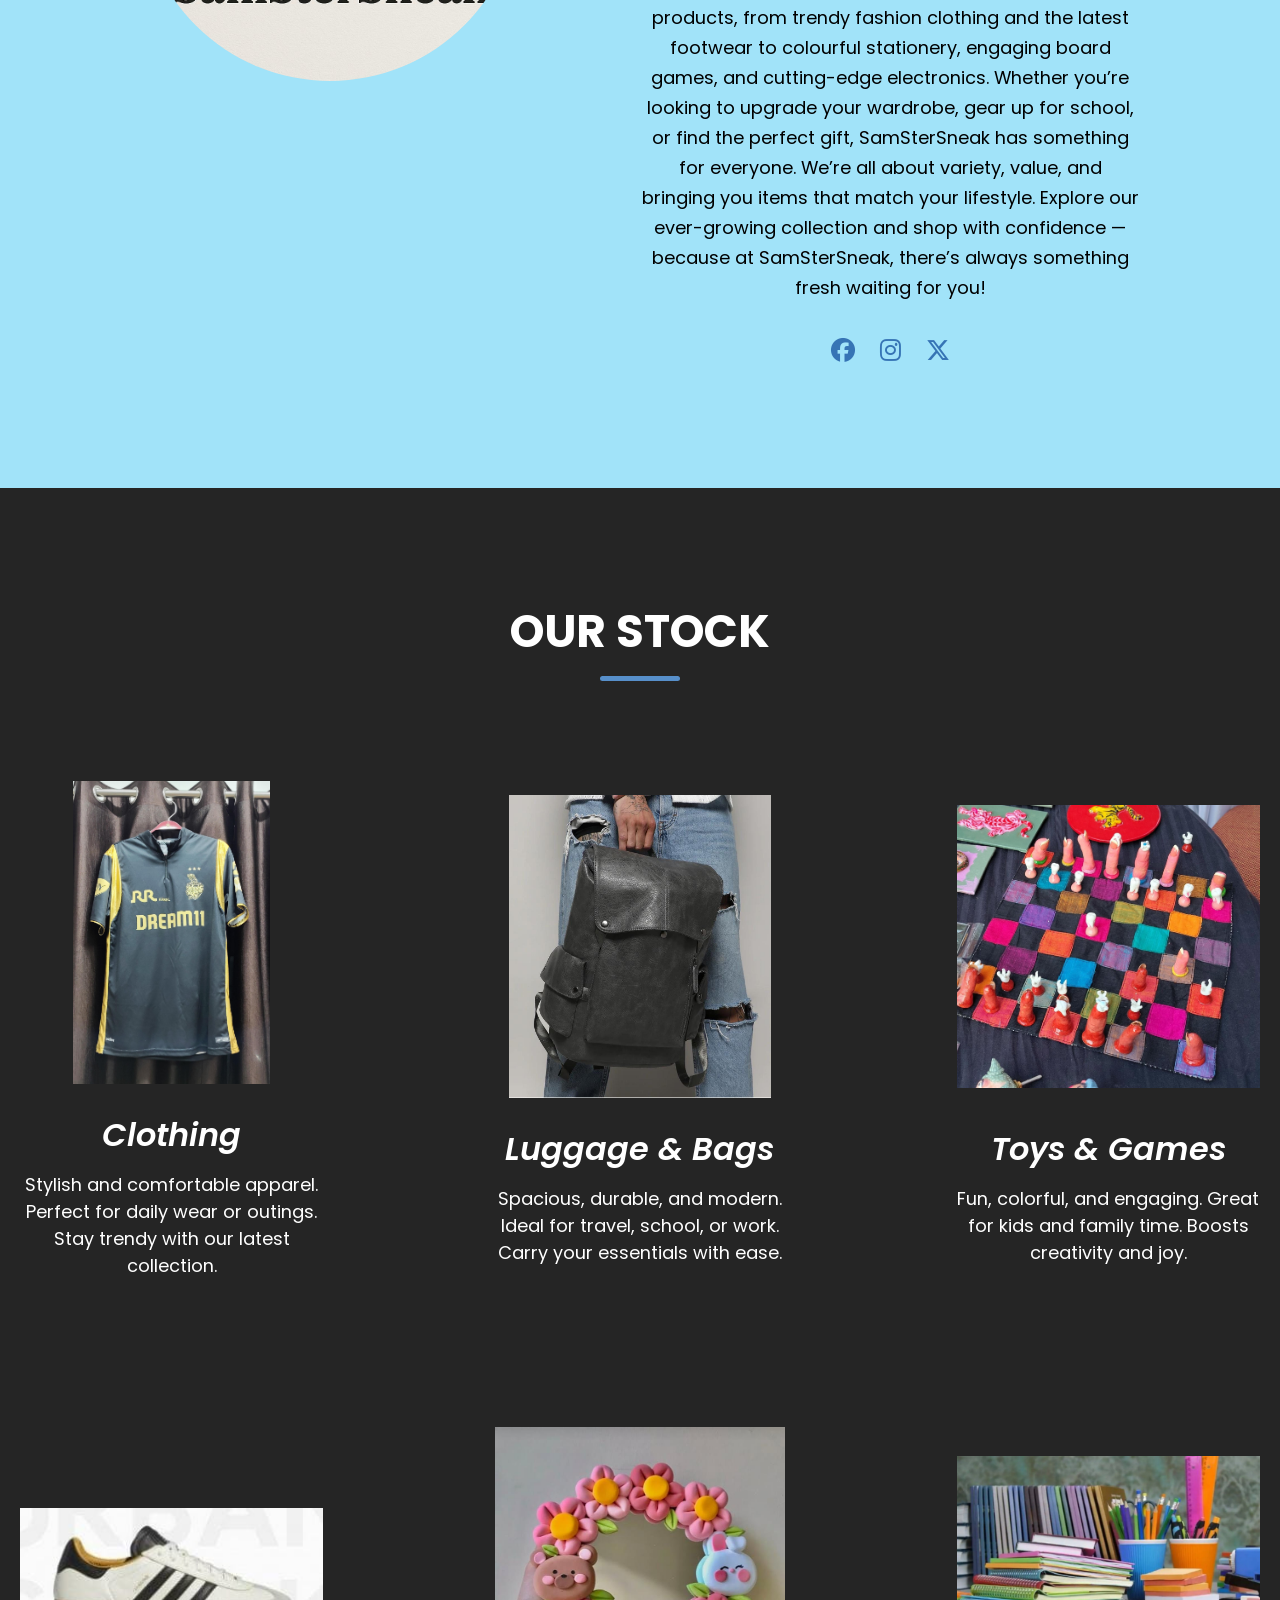
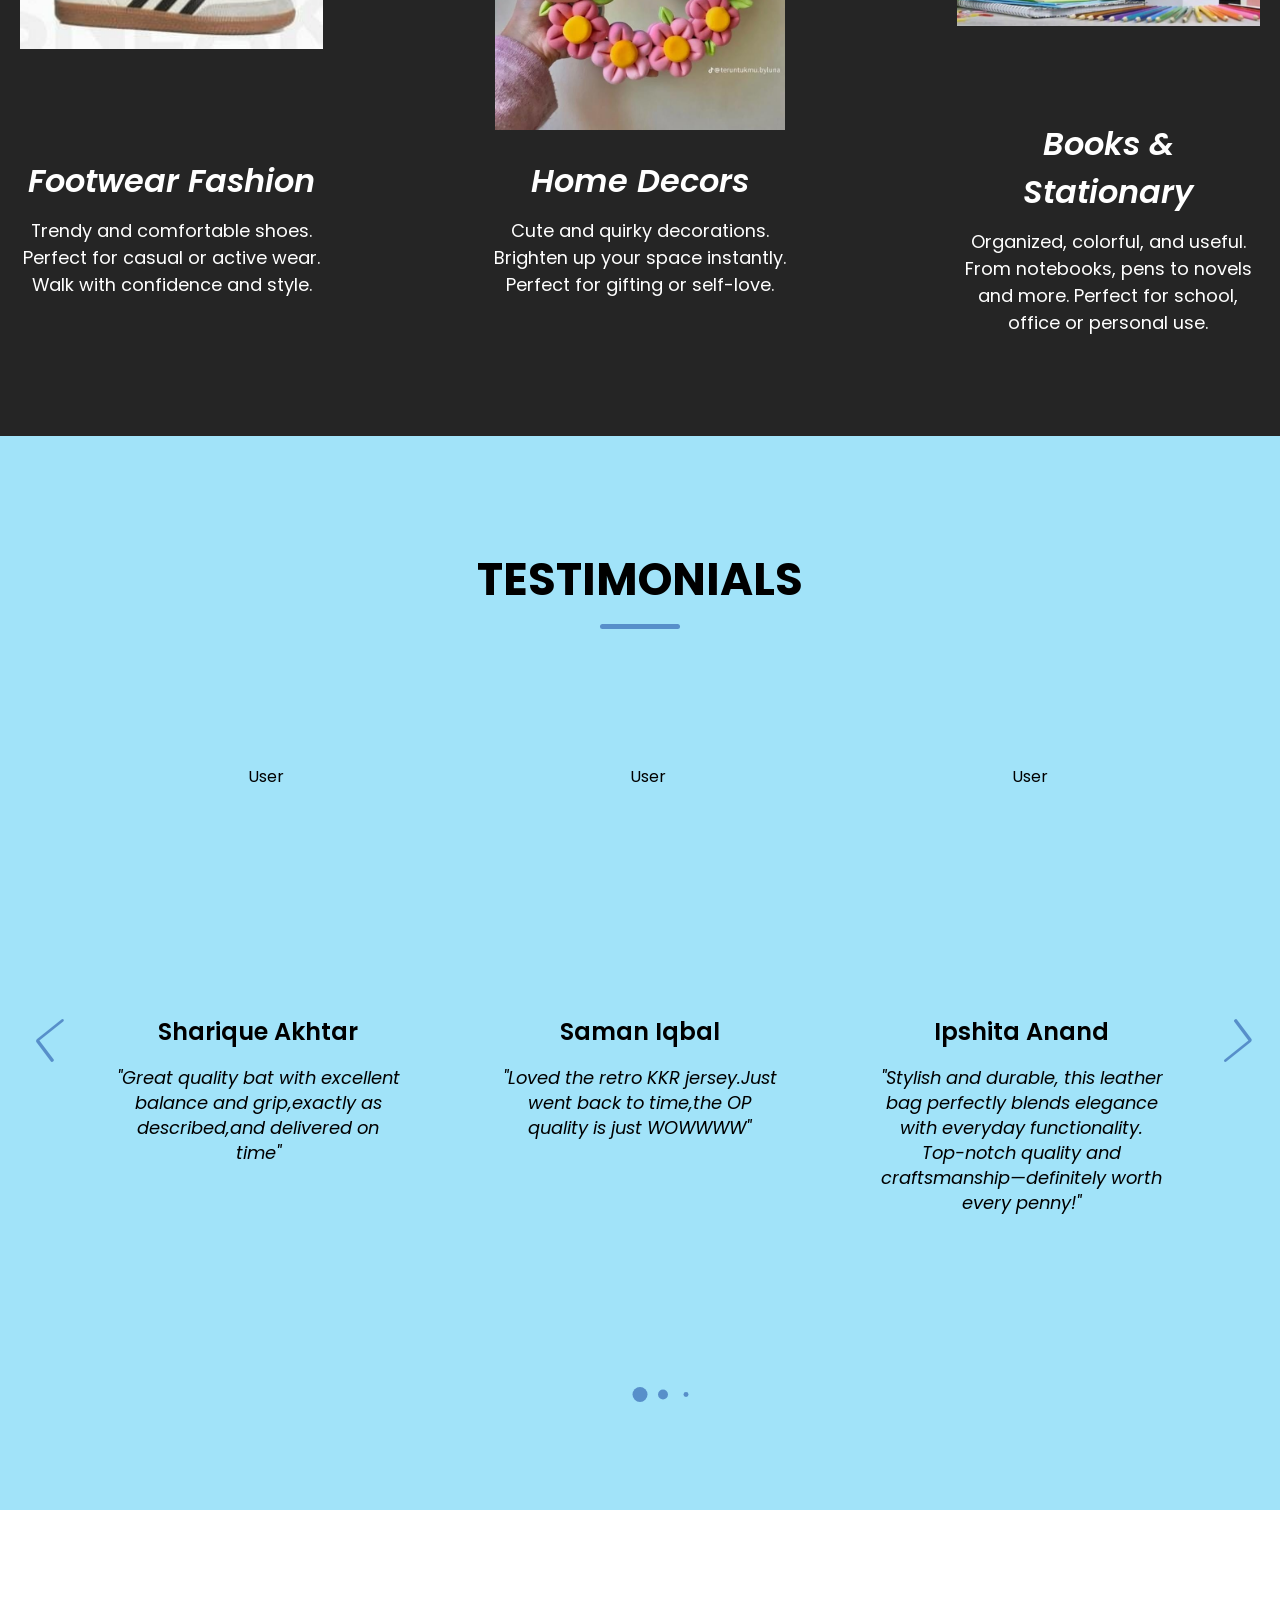
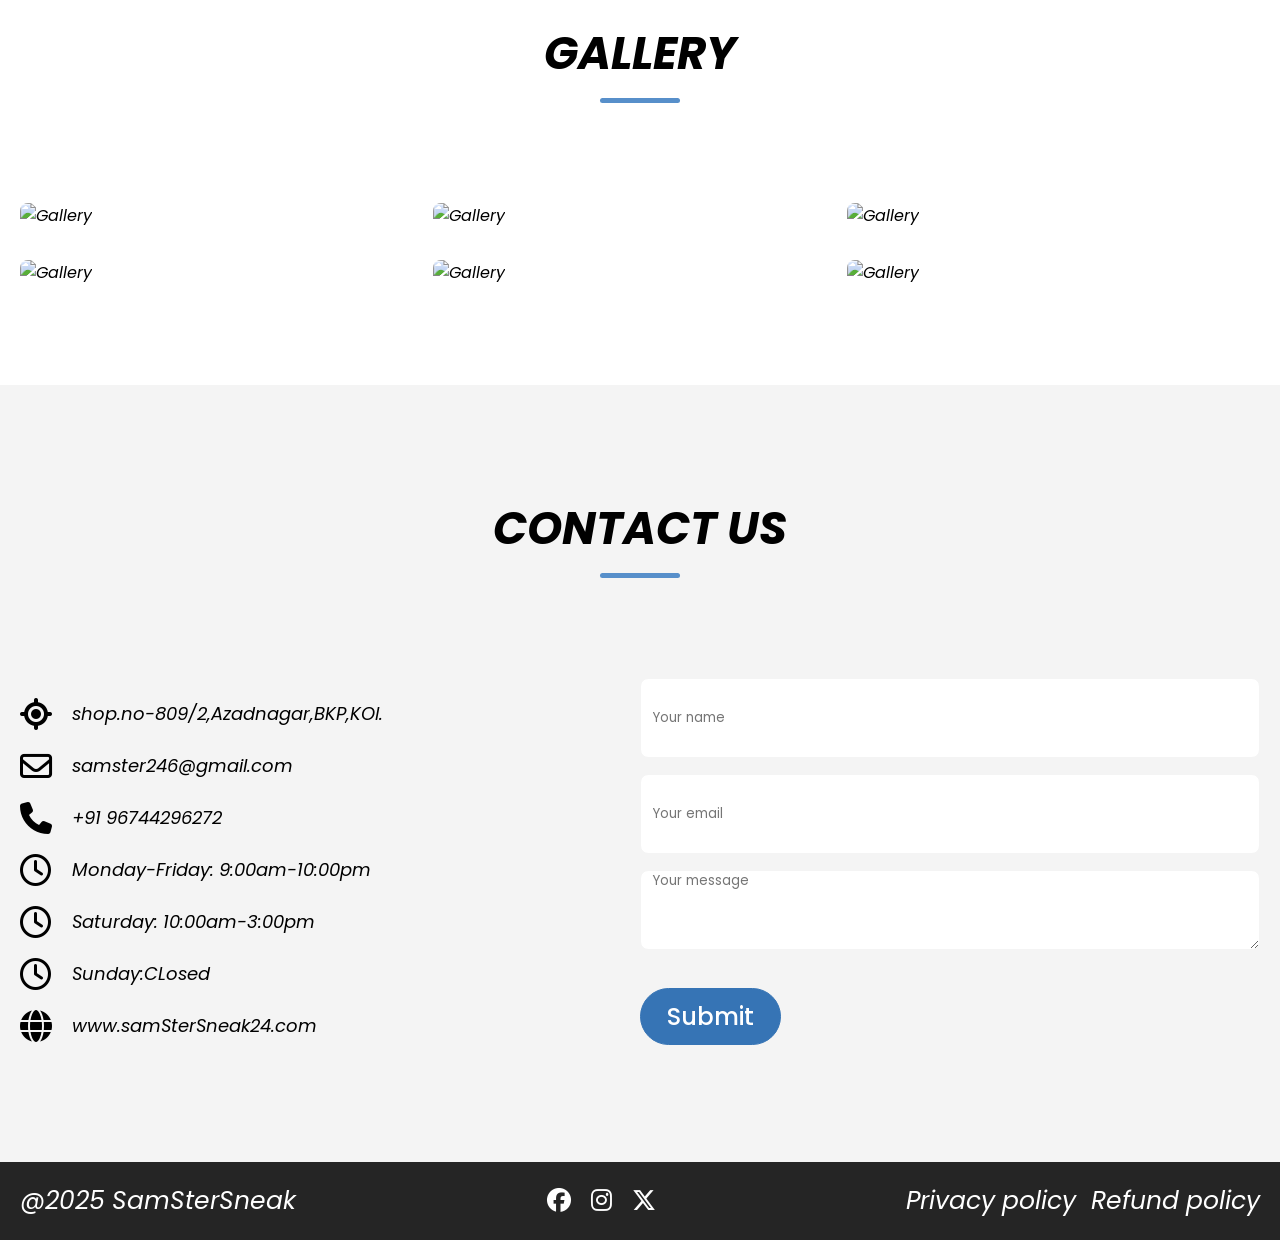
==== commit d026097e: "Update index.html" ====
--- a/index.html
+++ b/index.html
@@ -63,7 +63,7 @@
                     </div>
                 </div>
                 <div class="hero-image-wrapper">
-                    <img src="./use photos /jacke nike.jpeg" alt="Hero" class="hero-image">
+                    <img src="use photos/jacke nike.jpeg" alt="Hero" class="hero-image">
                 </div>
             </div>
 
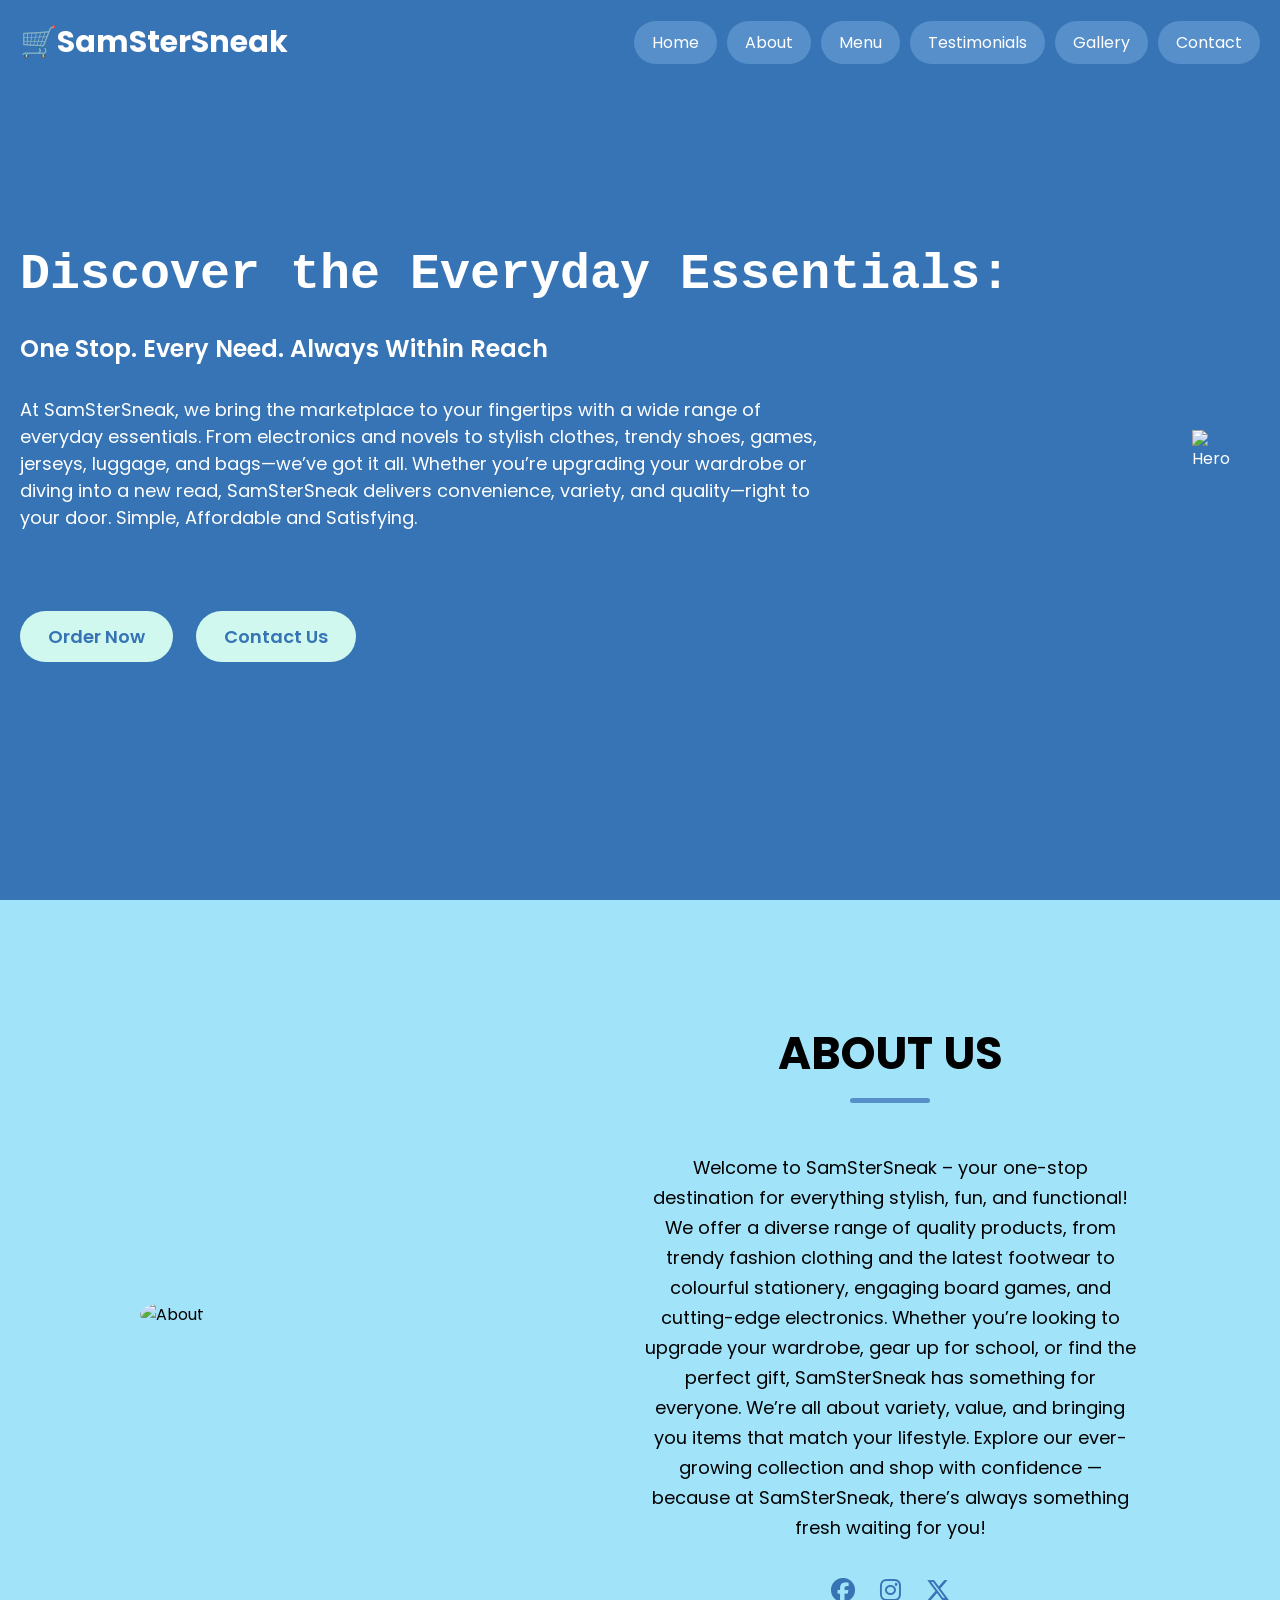
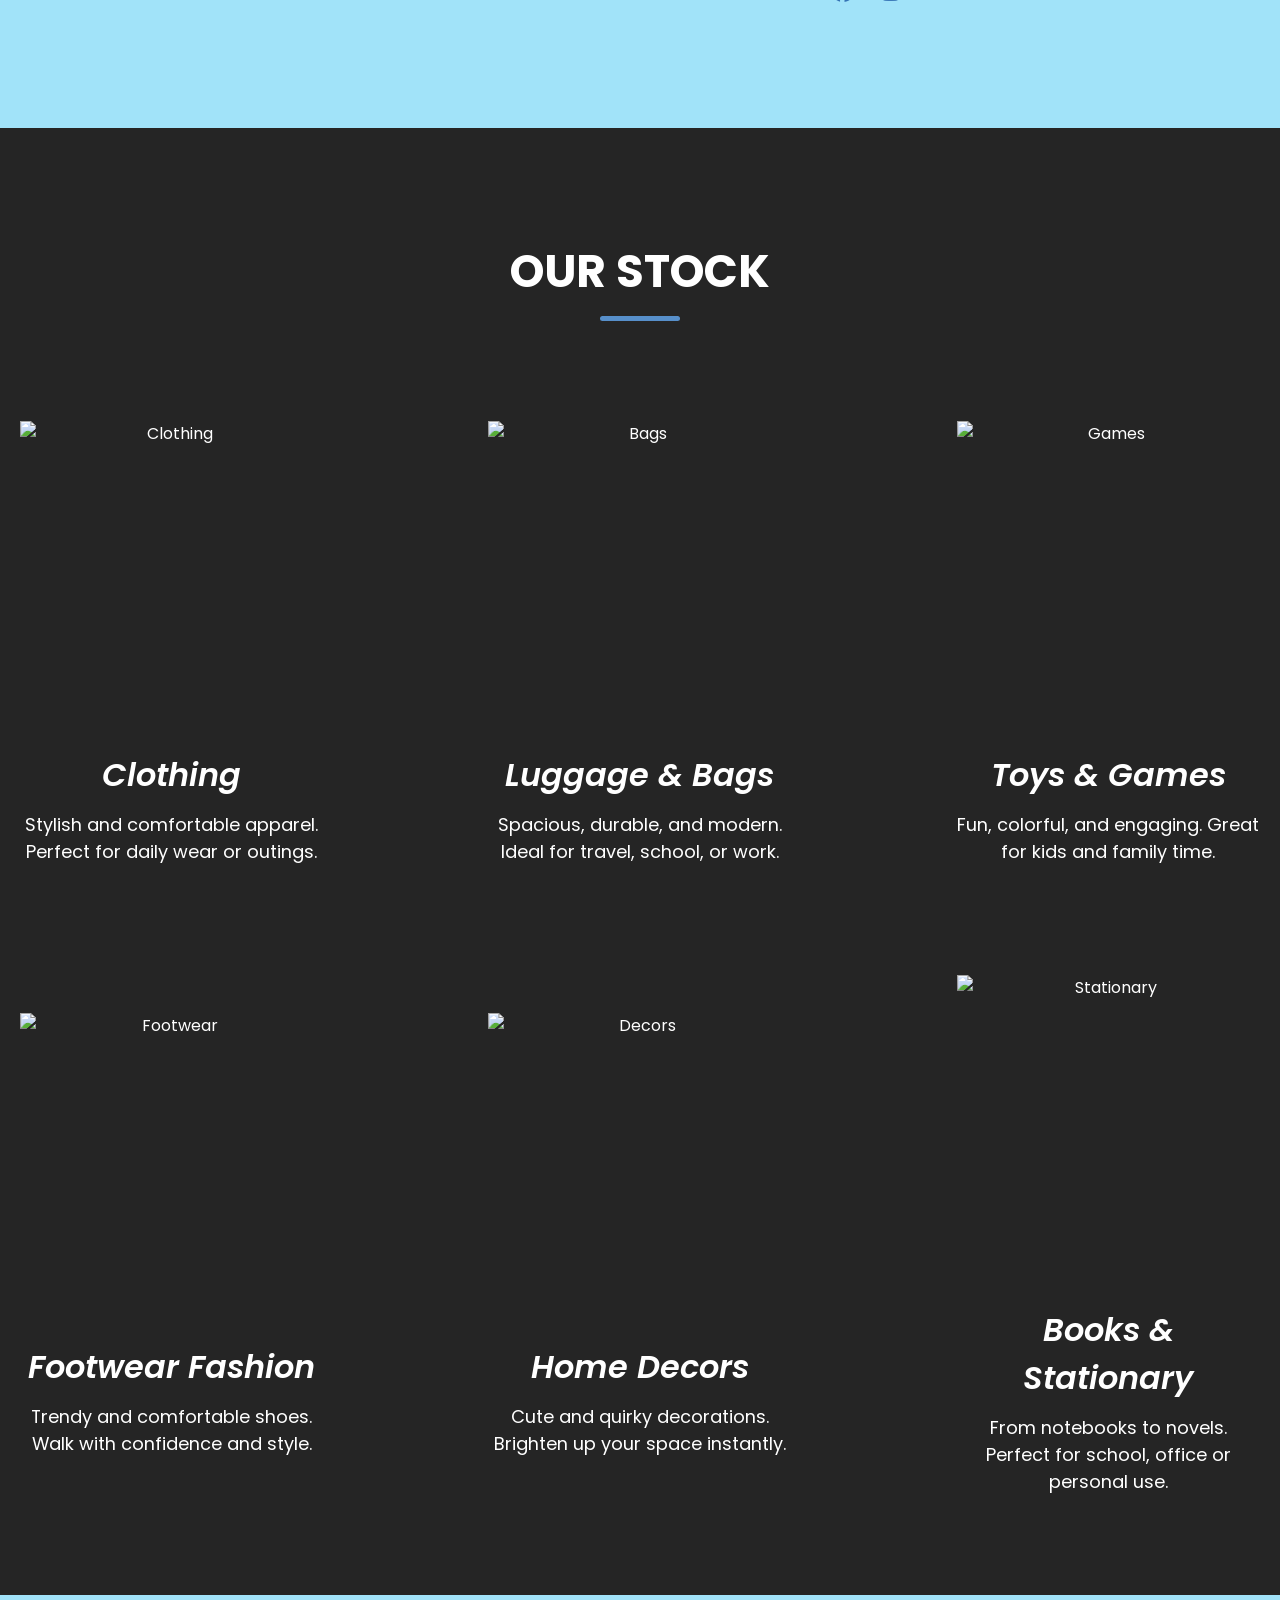
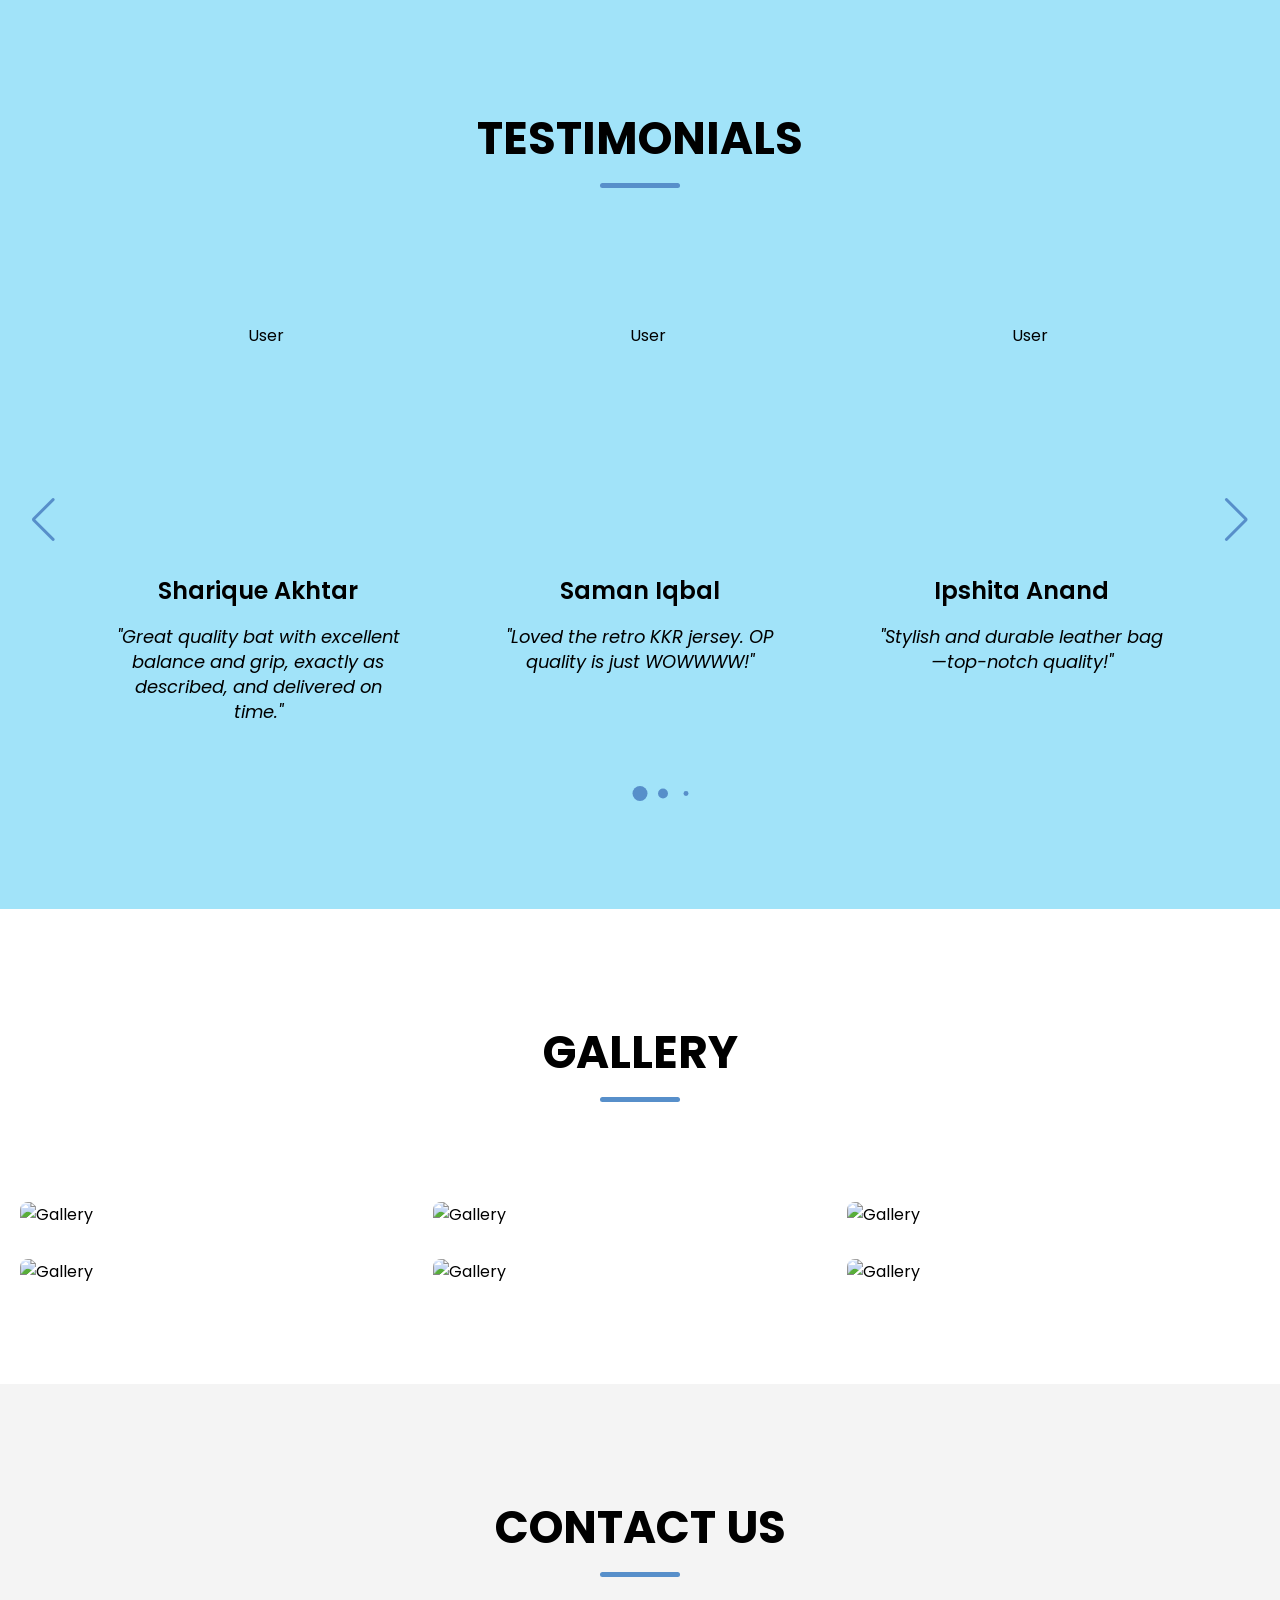
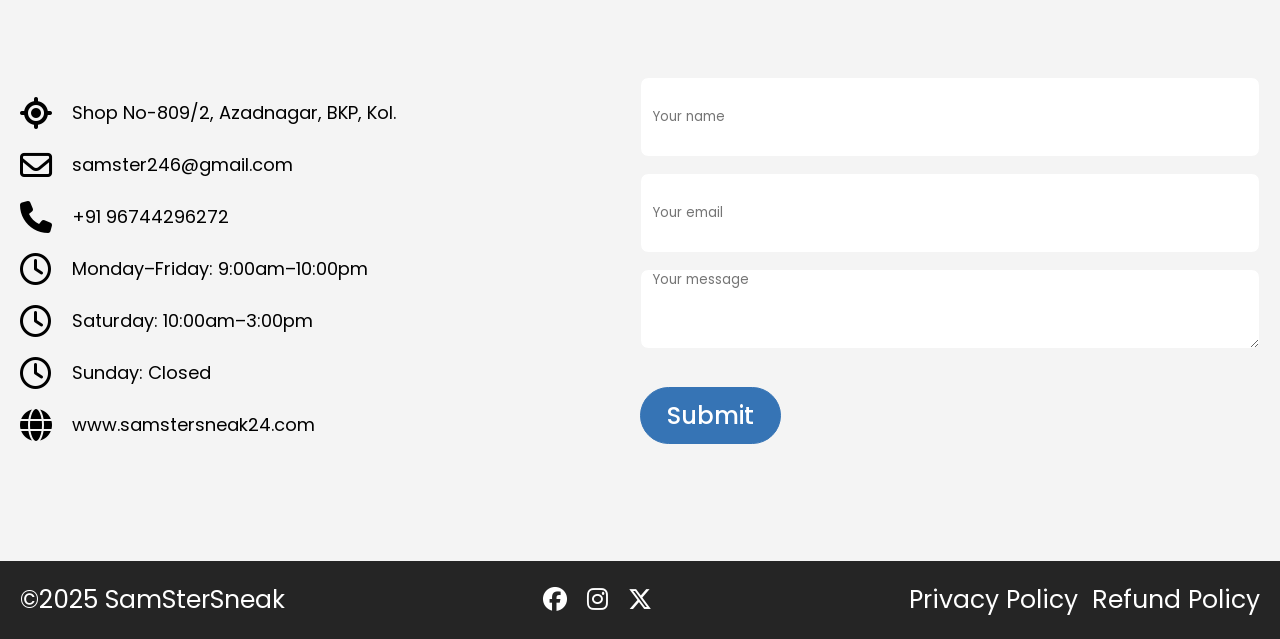
==== commit 2af50068: "Update index.html" ====
--- a/index.html
+++ b/index.html
@@ -1,315 +1,227 @@
 <!DOCTYPE html>
 <html lang="en">
 <head>
-    <meta charset="UTF-8">
-    <meta name="viewport" content="width=device-width, initial-scale=1.0">
-    <title>Document</title>
-    <!-- linking font awsome for icons-->
-    <link rel="stylesheet" href="https://cdnjs.cloudflare.com/ajax/libs/font-awesome/6.6.0/css/all.min.css">
-    <!-- linking swiper CSS -->
-    <link rel="stylesheet" href="https://cdn.jsdelivr.net/npm/swiper@11/swiper-bundle.min.css">
-    <link rel="stylesheet" href="warehouse.css">
+  <meta charset="UTF-8" />
+  <meta name="viewport" content="width=device-width, initial-scale=1.0"/>
+  <title>SamSterSneak</title>
+  <!-- Font Awesome for Icons -->
+  <link rel="stylesheet" href="https://cdnjs.cloudflare.com/ajax/libs/font-awesome/6.6.0/css/all.min.css">
+  <!-- Swiper CSS -->
+  <link rel="stylesheet" href="https://cdn.jsdelivr.net/npm/swiper@11/swiper-bundle.min.css">
+  <link rel="stylesheet" href="warehouse.css">
 </head>
 <body>
-    <!-- Header/navbar -->
-    <header>
-        <nav class="navbar section-content">
-            <a href="#" class="nav-logo">
-                <h2 class="logo-text">🛒SamSterSneak</h2>
-            </a>
-        <ul class="nav-menu">
-            <button id="menu-close-button" class="fas fa-times">
-
-            </button>
-
-            <li class="nav-item">
-                <a href="#" class="nav-link">Home</a>
-            </li>
-            <li class="nav-item">
-                <a href="#about" class="nav-link">About</a>
-            </li>
-            <li class="nav-item">
-                <a href="#menu" class="nav-link">Menu</a>
-            </li>
-            <li class="nav-item">
-                <a href="#testimonials" class="nav-link">Testmonials</a>
-            </li>
-            <li class="nav-item">
-                <a href="#gallery" class="nav-link">Gallery</a>
-            </li>
-            <li class="nav-item">
-                <a href="#contact" class="nav-link">Contact</a>
-            </li>
+  <!-- Navbar -->
+  <header>
+    <nav class="navbar section-content">
+      <a href="#" class="nav-logo">
+        <h2 class="logo-text">🛒SamSterSneak</h2>
+      </a>
+      <ul class="nav-menu">
+        <button id="menu-close-button" class="fas fa-times"></button>
+        <li class="nav-item"><a href="#" class="nav-link">Home</a></li>
+        <li class="nav-item"><a href="#about" class="nav-link">About</a></li>
+        <li class="nav-item"><a href="#menu" class="nav-link">Menu</a></li>
+        <li class="nav-item"><a href="#testimonials" class="nav-link">Testimonials</a></li>
+        <li class="nav-item"><a href="#gallery" class="nav-link">Gallery</a></li>
+        <li class="nav-item"><a href="#contact" class="nav-link">Contact</a></li>
+      </ul>
+      <button id="menu-open-button" class="fas fa-bars"></button>
+    </nav>
+  </header>
+
+  <main>
+    <!-- Hero Section -->
+    <section class="hero-section">
+      <div class="section-content">
+        <div class="hero-details">
+          <h2 class="title">Discover the Everyday Essentials:</h2>
+          <h3 class="subtitle">One Stop. Every Need. Always Within Reach</h3>
+          <p class="description">
+            At SamSterSneak, we bring the marketplace to your fingertips with a wide range of everyday essentials. 
+            From electronics and novels to stylish clothes, trendy shoes, games, jerseys, luggage, and bags—we’ve got it all. 
+            Whether you’re upgrading your wardrobe or diving into a new read, SamSterSneak delivers convenience, variety, and 
+            quality—right to your door. Simple, Affordable and Satisfying.
+          </p>
+          <div class="buttons">
+            <a href="#" class="button order-now">Order Now</a>
+            <a href="#" class="button contact-us">Contact Us</a>
+          </div>
+        </div>
+        <div class="hero-image-wrapper">
+          <img src="./use_photos/jacke_nike.jpeg" alt="Hero" class="hero-image" />
+        </div>
+      </div>
+    </section>
+
+    <!-- About Section -->
+    <section class="about-section" id="about">
+      <div class="section-content">
+        <div class="about-image-wrapper">
+          <img src="./use_photos/companylogo.jpeg" alt="About" class="about-image" />
+        </div>
+        <div class="about-details">
+          <h2 class="section-title">About Us</h2>
+          <p class="text">
+            Welcome to SamSterSneak – your one-stop destination for everything stylish, fun, and functional! 
+            We offer a diverse range of quality products, from trendy fashion clothing and the latest footwear 
+            to colourful stationery, engaging board games, and cutting-edge electronics. Whether you’re looking 
+            to upgrade your wardrobe, gear up for school, or find the perfect gift, SamSterSneak has something 
+            for everyone. We’re all about variety, value, and bringing you items that match your lifestyle. 
+            Explore our ever-growing collection and shop with confidence — because at SamSterSneak, there’s 
+            always something fresh waiting for you!
+          </p>
+          <div class="social-link-list">
+            <a href="#" class="social-link"><i class="fa-brands fa-facebook"></i></a>
+            <a href="#" class="social-link"><i class="fa-brands fa-instagram"></i></a>
+            <a href="#" class="social-link"><i class="fa-brands fa-x-twitter"></i></a>
+          </div>
+        </div>
+      </div>
+    </section>
+
+    <!-- Menu Section -->
+    <section class="menu-section" id="menu">
+      <h2 class="section-title">Our Stock</h2>
+      <div class="section-content">
+        <ul class="menu-list">
+          <li class="menu-item">
+            <img src="./use_photos/tshirt.jpeg" alt="Clothing" class="menu-image">
+            <h3 class="name">Clothing</h3>
+            <p class="text">Stylish and comfortable apparel. Perfect for daily wear or outings.</p>
+          </li>
+          <li class="menu-item">
+            <img src="./use_photos/bag.jpeg" alt="Bags" class="menu-image">
+            <h3 class="name">Luggage & Bags</h3>
+            <p class="text">Spacious, durable, and modern. Ideal for travel, school, or work.</p>
+          </li>
+          <li class="menu-item">
+            <img src="./use_photos/chess.jpeg" alt="Games" class="menu-image">
+            <h3 class="name">Toys & Games</h3>
+            <p class="text">Fun, colorful, and engaging. Great for kids and family time.</p>
+          </li>
+          <li class="menu-item">
+            <img src="./use_photos/ogsamba.jpeg" alt="Footwear" class="menu-image">
+            <h3 class="name">Footwear Fashion</h3>
+            <p class="text">Trendy and comfortable shoes. Walk with confidence and style.</p>
+          </li>
+          <li class="menu-item">
+            <img src="./use_photos/clayfoam.jpeg" alt="Decors" class="menu-image">
+            <h3 class="name">Home Decors</h3>
+            <p class="text">Cute and quirky decorations. Brighten up your space instantly.</p>
+          </li>
+          <li class="menu-item">
+            <img src="./use_photos/stationary.webp" alt="Stationary" class="menu-image">
+            <h3 class="name">Books & Stationary</h3>
+            <p class="text">From notebooks to novels. Perfect for school, office or personal use.</p>
+          </li>
         </ul>
-        <button id="menu-open-button" class="fas fa-bars"></button>
-    </nav>
-
-    </header>
-
-    <main>
-        <!-- hero-section -->
-        <section class="hero-section">
-            <div class="section-content">
-                <div class="hero-details">
-                    <h2 class="title">Discover the Everyday Essentials:</h2>
-                    <h3 class="subtitle">One Stop.Every Need.Always Within Reach</h3>
-                    <p class="description">At SamSterSneak, we bring the marketplace to your fingertips with a wide range of everyday essentials. 
-                        From electronics and novels to stylish clothes, trendy shoes, games, jerseys, luggage, and bags—we’ve got it all. 
-                        Whether you’re upgrading your wardrobe or diving into a new read, SamSterSneak delivers convenience, variety, and 
-                        quality—right to your door. Simple,Affordable and Satisfying.</p>
-                    <div class="buttons">
-                        <a href="#" class="button order-now">order now</a>
-                        <a href="#" class="button contact-us">Contact us</a>
-                    </div>
-                </div>
-                <div class="hero-image-wrapper">
-                    <img src="use photos/jacke nike.jpeg" alt="Hero" class="hero-image">
-                </div>
-            </div>
-
-        </section>
-        <!-- About section -->
-         <section class="about-section" id="about">
-            <div class="section-content">
-                <div class="about-image-wrapper">
-                    <img src="./use photos/companylogo.jpeg" alt="About" class="about-image">
-                </div>
-                <div class="about-details">
-                    <h2 class="section-title">About Us</h2>
-                    <p class="text">Welcome to SamSterSneak – your one-stop destination for everything stylish, fun, and functional! 
-                        We offer a diverse range of quality products, from trendy fashion clothing and the latest footwear to colourful stationery, 
-                        engaging board games, and cutting-edge electronics. Whether you’re looking to upgrade your wardrobe, gear up for school, or 
-                        find the perfect gift, SamSterSneak has something for everyone. We’re all about variety, value, and bringing you items that 
-                        match your lifestyle. Explore our ever-growing collection and shop with confidence — because at SamSterSneak, there’s always 
-                        something fresh waiting for you!Welcome to SamSterSneak – your one-stop destination for everything stylish, fun, and functional!
-                        We offer a diverse range of quality products, from trendy fashion clothing and the latest footwear to colourful stationery, engaging 
-                        board games, and cutting-edge electronics. Whether you’re looking to upgrade your wardrobe, gear up for school, or find the perfect gift, 
-                        SamSterSneak has something for everyone. We’re all about variety, value, and bringing you items that match your lifestyle. Explore our 
-                        ever-growing collection and shop with confidence — because at SamSterSneak, there’s always something fresh waiting for you!
-                    </p>
-                    <div class="social-link-list">
-                        <a href="#" class="social-link"><i class="fa-brands fa-facebook"></i></a>
-                        <a href="#" class="social-link"><i class="fa-brands fa-instagram"></i></a>
-                        <a href="#" class="social-link"><i class="fa-brands fa-x-twitter"></i></a>
-                    </div>
-
-                </div>
-            </div>
-         </section>
-        <!-- menu/Product section -->
-         <section class="menu-section" id="menu">
-            <h2 class="section-title">Our Stock</h2>
-
-            <div class="section-content">
-                <ul class="menu-list">
-
-                    <li class="menu-item">
-                        <img src="./use photos/tshirt.jpeg" alt="Clothings" class="menu-image">
-                        <h3 class="name">Clothing</h3>
-                        <p class="text">Stylish and comfortable apparel.
-                            Perfect for daily wear or outings.
-                            Stay trendy with our latest collection.
-                            </p>
-                    </li>
-
-                    <li class="menu-item">
-                        <img src="./use photos/bag.jpeg" alt="Bags" class="menu-image">
-                        <h3 class="name">Luggage & Bags</h3>
-                        <p class="text">Spacious, durable, and modern.
-                            Ideal for travel, school, or work.
-                            Carry your essentials with ease.</p>
-                    </li>
-
-                    <li class="menu-item">
-                        <img src="./use photos/chess.jpeg" alt="Games" class="menu-image">
-                        <h3 class="name">Toys & Games</h3>
-                        <p class="text">Fun, colorful, and engaging.
-                            Great for kids and family time.
-                            Boosts creativity and joy.</p>
-                    </li>
-
-                    <li class="menu-item">
-                        <img src="./use photos/ogsamba.jpeg" alt="Ogsamba" class="menu-image">
-                        <h3 class="name">Footwear Fashion</h3>
-                        <p class="text">Trendy and comfortable shoes.
-                            Perfect for casual or active wear.
-                            Walk with confidence and style.</p>
-                    </li>
-
-                    <li class="menu-item">
-                        <img src="./use photos/clayfoam.jpeg" alt="Decors" class="menu-image">
-                        <h3 class="name">Home Decors</h3>
-                        <p class="text">Cute and quirky decorations.
-                            Brighten up your space instantly.
-                            Perfect for gifting or self-love.</p>
-                    </li>
-
-                    <li class="menu-item">
-                        <img src="./use photos/stationary.webp" alt="Stationary" class="menu-image">
-                        <h3 class="name">Books & Stationary</h3>
-                        <p class="text">Organized, colorful, and useful.
-                            From notebooks, pens to novels and more.
-                            Perfect for school, office or personal use.</p>
-                    </li>
-
-                </ul>
-            </div>
-         </section>
-         <!-- testimonials-section -->
-         <section class="testimonials-section" id="testimonials">
-            <h2 class="section-title">Testimonials</h2>
-            <div class="section-content">
-                <div class="slider-container swiper">
-                    <div class="slider-wrapper">
-                        <ul class="testimonials-list swiper-wrapper">
-                            <li class="testimonial swiper-slide">
-                                <img src="./use photos /sharique.jpeg" alt="User" class="user-image">
-                                <h3 class="name">Sharique Akhtar</h3>
-                                <i class="feedback">"Great quality bat with excellent balance and grip,exactly as described,and delivered on time"</i>
-                            </li>
-
-                            <li class="testimonial swiper-slide">
-                                <img src="./use photos /saman.jpeg" alt="User" class="user-image">
-                                <h3 class="name">Saman Iqbal</h3>
-                                <i class="feedback">"Loved the retro KKR jersey.Just went back to time,the OP quality is just WOWWWW"</i>
-                            </li>
-
-                            <li class="testimonial swiper-slide">
-                                <img src="./use photos /ipshita.jpeg" alt="User" class="user-image">
-                                <h3 class="name">Ipshita Anand</h3>
-                                <i class="feedback">"Stylish and durable, this leather bag perfectly blends elegance with everyday functionality.
-                                    Top-notch quality and craftsmanship—definitely worth every penny!"</i>
-                            </li>
-
-                            <li class="testimonial swiper-slide">
-                                <img src="./use photos /farhan.jpeg" alt="User" class="user-image">
-                                <h3 class="name">Farhan</h3>
-                                <i class="feedback">"Fantastic gameset that delivers endless fun and top-notch quality—highly recommend!"</i>
-                            </li>
-
-                            <li class="testimonial swiper-slide">
-                                <img src="./use photos /nisha.jpeg" alt="User" class="user-image">
-                                <h3 class="name">Nisha kumari</h3>
-                                <i class="feedback">"Great quality shoes at an unbeatable price—super comfy and stylish,straight from SamSterSneak!>
-                            </li>
-
-                            <li class="testimonial swiper-slide">
-                                <img src="./use photos /ritika.jpeg" alt="User" class="user-image">
-                                <h3 class="name">Ritika Srivastava</h3>
-                                <i class="feedback">"The book arrived in perfect condition, securely packaged and exactly as described.Excellent value for money—would definitely buy from samstersneak again!"</i>
-                            </li>
-                        </ul>
-
-                        <div class="swiper-pagination"></div>
-                        <div class="swiper-slide-button swiper-button-prev"></div>
-                        <div class="swiper-slide-button swiper-button-next"></div>
-                      
-                    </div>
-                </div>
-            </div>
-
-         </section>
-        <!-- Gallery-section -->
-         <section class="gallery-section" id="gallery">
-            <h2 class="section-title">Gallery</h2>
-            <div class="section-content">
-                <ul class="gallery-list">
-                    <li class="gallery-item">
-                        <img src="./use photos /puma jacket.jpeg" alt="Gallery" class="gallery-image">
-                    </li>
-                    <li class="gallery-item">
-                        <img src="./use photos /chess.jpeg" alt="Gallery" class="gallery-image">
-                    </li>
-                    <li class="gallery-item">
-                        <img src="./use photos /book.jpeg" alt="Gallery" class="gallery-image">
-                    </li>
-                    <li class="gallery-item">
-                        <img src="./use photos /air jordan.jpeg" alt="Gallery" class="gallery-image">
-                    </li>
-                    <li class="gallery-item">
-                        <img src="./use photos /vrheadset.jpeg" alt="Gallery" class="gallery-image">
-                    </li>
-                    <li class="gallery-item">
-                        <img src="./use photos /tshirt.jpeg" alt="Gallery" class="gallery-image">
-                    </li>
-                </ul>
-            </div>
-         </section>
-        <!-- contact-section -->
-         <section class="contact-section" id="contact">
-            <h2 class="section-title">Contact Us</h2>
-            <div class="section-content">
-                <ul class="contact-info-list">
-                    <li class="contact-info">
-                        <i class="fa-solid fa-location-crosshairs"></i>
-                        <p>shop.no-809/2,Azadnagar,BKP,KOl.</p>
-                    </li>
-
-                    <li class="contact-info">
-                        <i class="fa-regular fa-envelope"></i>
-                        <p>samster246@gmail.com</p>
-                    </li>
-
-                    <li class="contact-info">
-                        <i class="fa-solid fa-phone"></i>
-                        <p>+91 96744296272</p>
-                    </li>
-
-                    <li class="contact-info">
-                        <i class="fa-regular fa-clock"></i>
-                        <p>Monday-Friday: 9:00am-10:00pm</p>
-                    </li>
-                    <li class="contact-info">
-                        <i class="fa-regular fa-clock"></i>
-                        <p>Saturday: 10:00am-3:00pm</p>
-                    </li>
-
-                    <li class="contact-info">
-                        <i class="fa-regular fa-clock"></i>
-                        <p>Sunday:CLosed</p>
-                    </li>
-
-                    <li class="contact-info">
-                        <i class="fa-solid fa-globe"></i>
-                        <p>www.samSterSneak24.com</p>
-                    </li>
-                </ul>
-                <form action="#" class="contact-form">
-                    <input type="text" placeholder="Your name" class="form-input" required>
-                    <input type="email" placeholder="Your email" class="form-input" required>
-                    <textarea placeholder="Your message" class="form-input" required></textarea>
-                    <button class=" submit-button">Submit</button>
-                </form>
-            </div>
-         </section>
-        <!-- Footer-section -->
-        <footer class="footer-section">
-            <div class="section-content">
-                <p class="copyright-text">@2025 SamSterSneak </p>
-
-                <div class="social-link-list">
-                    <a href="#" class="social-link"><i class="fa-brands fa-facebook"></i></a>
-                    <a href="#" class="social-link"><i class="fa-brands fa-instagram"></i></a>
-                    <a href="#" class="social-link"><i class="fa-brands fa-x-twitter"></i></a>
-                </div>
-
-                <p class="policy-text">
-                    <a href="#" class="policy-link">Privacy policy</a> 
-                    <span class="separator"></span>
-                    <a href="#" class="policy-link">Refund policy</a> 
-                </p>
-
-                
-                
-            </div>
-
-        </footer>
-    </main>  
-    
-    
-    <!-- linking swiper script -->
-    <script src="https://cdn.jsdelivr.net/npm/swiper@11/swiper-bundle.min.js"></script>
-
-    <script src="warehouse.js"></script>
+      </div>
+    </section>
+
+    <!-- Testimonials Section -->
+    <section class="testimonials-section" id="testimonials">
+      <h2 class="section-title">Testimonials</h2>
+      <div class="section-content">
+        <div class="slider-container swiper">
+          <div class="slider-wrapper">
+            <ul class="testimonials-list swiper-wrapper">
+              <li class="testimonial swiper-slide">
+                <img src="./use_photos/sharique.jpeg" alt="User" class="user-image" />
+                <h3 class="name">Sharique Akhtar</h3>
+                <i class="feedback">"Great quality bat with excellent balance and grip, exactly as described, and delivered on time."</i>
+              </li>
+              <li class="testimonial swiper-slide">
+                <img src="./use_photos/saman.jpeg" alt="User" class="user-image" />
+                <h3 class="name">Saman Iqbal</h3>
+                <i class="feedback">"Loved the retro KKR jersey. OP quality is just WOWWWW!"</i>
+              </li>
+              <li class="testimonial swiper-slide">
+                <img src="./use_photos/ipshita.jpeg" alt="User" class="user-image" />
+                <h3 class="name">Ipshita Anand</h3>
+                <i class="feedback">"Stylish and durable leather bag—top-notch quality!"</i>
+              </li>
+              <li class="testimonial swiper-slide">
+                <img src="./use_photos/farhan.jpeg" alt="User" class="user-image" />
+                <h3 class="name">Farhan</h3>
+                <i class="feedback">"Fantastic game set with endless fun—highly recommend!"</i>
+              </li>
+              <li class="testimonial swiper-slide">
+                <img src="./use_photos/nisha.jpeg" alt="User" class="user-image" />
+                <h3 class="name">Nisha Kumari</h3>
+                <i class="feedback">"Great quality shoes—super comfy and stylish!"</i>
+              </li>
+              <li class="testimonial swiper-slide">
+                <img src="./use_photos/ritika.jpeg" alt="User" class="user-image" />
+                <h3 class="name">Ritika Srivastava</h3>
+                <i class="feedback">"Book came in perfect condition—excellent value!"</i>
+              </li>
+            </ul>
+            <div class="swiper-pagination"></div>
+            <div class="swiper-slide-button swiper-button-prev"></div>
+            <div class="swiper-slide-button swiper-button-next"></div>
+          </div>
+        </div>
+      </div>
+    </section>
+
+    <!-- Gallery Section -->
+    <section class="gallery-section" id="gallery">
+      <h2 class="section-title">Gallery</h2>
+      <div class="section-content">
+        <ul class="gallery-list">
+          <li class="gallery-item"><img src="./use_photos/puma_jacket.jpeg" alt="Gallery" class="gallery-image"></li>
+          <li class="gallery-item"><img src="./use_photos/chess.jpeg" alt="Gallery" class="gallery-image"></li>
+          <li class="gallery-item"><img src="./use_photos/book.jpeg" alt="Gallery" class="gallery-image"></li>
+          <li class="gallery-item"><img src="./use_photos/air_jordan.jpeg" alt="Gallery" class="gallery-image"></li>
+          <li class="gallery-item"><img src="./use_photos/vrheadset.jpeg" alt="Gallery" class="gallery-image"></li>
+          <li class="gallery-item"><img src="./use_photos/tshirt.jpeg" alt="Gallery" class="gallery-image"></li>
+        </ul>
+      </div>
+    </section>
+
+    <!-- Contact Section -->
+    <section class="contact-section" id="contact">
+      <h2 class="section-title">Contact Us</h2>
+      <div class="section-content">
+        <ul class="contact-info-list">
+          <li class="contact-info"><i class="fa-solid fa-location-crosshairs"></i><p>Shop No-809/2, Azadnagar, BKP, Kol.</p></li>
+          <li class="contact-info"><i class="fa-regular fa-envelope"></i><p>samster246@gmail.com</p></li>
+          <li class="contact-info"><i class="fa-solid fa-phone"></i><p>+91 96744296272</p></li>
+          <li class="contact-info"><i class="fa-regular fa-clock"></i><p>Monday–Friday: 9:00am–10:00pm</p></li>
+          <li class="contact-info"><i class="fa-regular fa-clock"></i><p>Saturday: 10:00am–3:00pm</p></li>
+          <li class="contact-info"><i class="fa-regular fa-clock"></i><p>Sunday: Closed</p></li>
+          <li class="contact-info"><i class="fa-solid fa-globe"></i><p>www.samstersneak24.com</p></li>
+        </ul>
+        <form action="#" class="contact-form">
+          <input type="text" placeholder="Your name" class="form-input" required />
+          <input type="email" placeholder="Your email" class="form-input" required />
+          <textarea placeholder="Your message" class="form-input" required></textarea>
+          <button class="submit-button">Submit</button>
+        </form>
+      </div>
+    </section>
+
+    <!-- Footer -->
+    <footer class="footer-section">
+      <div class="section-content">
+        <p class="copyright-text">©2025 SamSterSneak</p>
+        <div class="social-link-list">
+          <a href="#" class="social-link"><i class="fa-brands fa-facebook"></i></a>
+          <a href="#" class="social-link"><i class="fa-brands fa-instagram"></i></a>
+          <a href="#" class="social-link"><i class="fa-brands fa-x-twitter"></i></a>
+        </div>
+        <p class="policy-text">
+          <a href="#" class="policy-link">Privacy Policy</a>
+          <span class="separator"></span>
+          <a href="#" class="policy-link">Refund Policy</a>
+        </p>
+      </div>
+    </footer>
+  </main>
+
+  <!-- Scripts -->
+  <script src="https://cdn.jsdelivr.net/npm/swiper@11/swiper-bundle.min.js"></script>
+  <script src="warehouse.js"></script>
 </body>
 </html>
